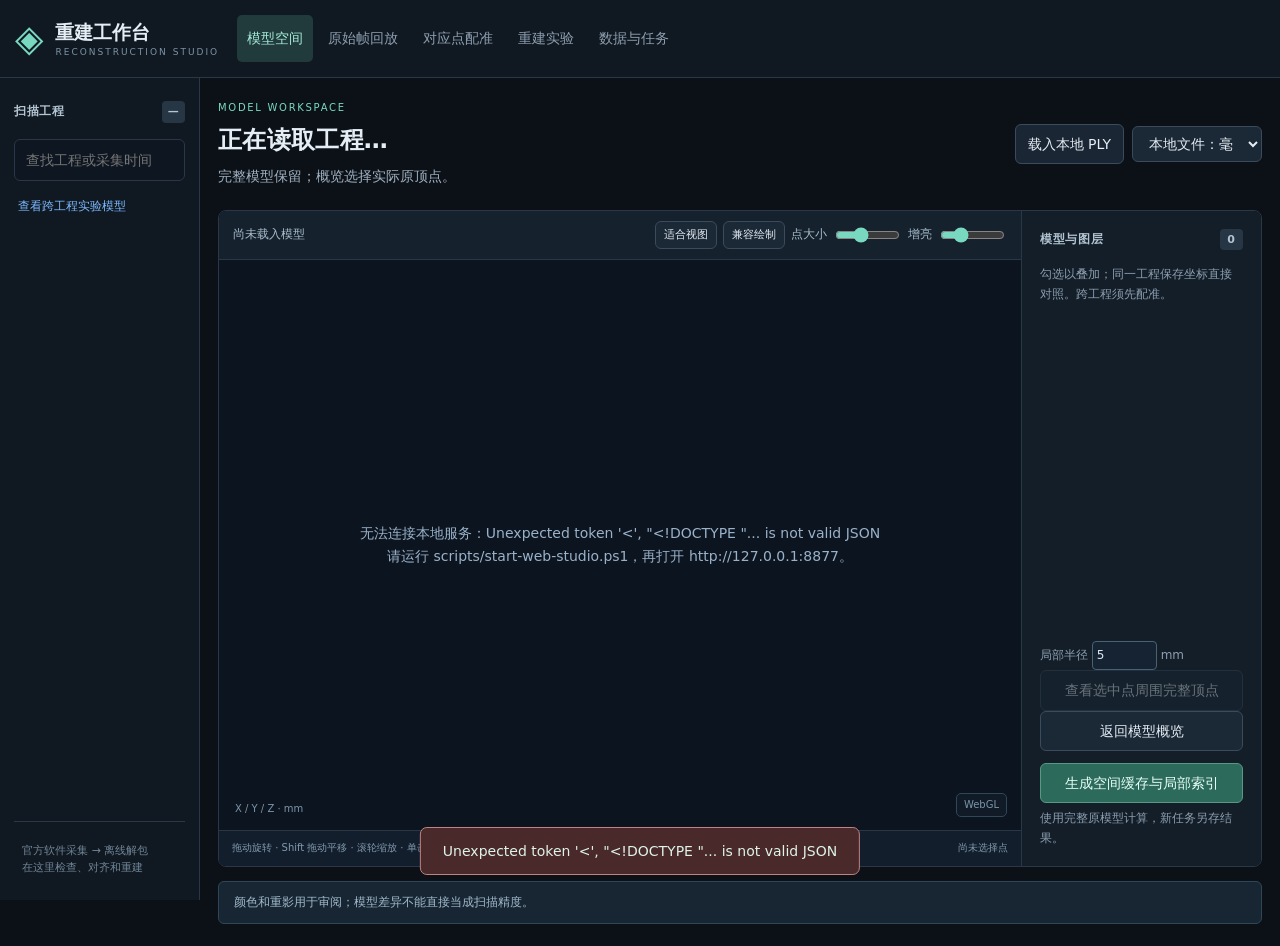
==== web/studio/index.html @ 04540523 "Backup reconstruction software and research snapshot" ====
<!doctype html>
<html lang="zh-CN">
<head><meta charset="utf-8"><meta name="viewport" content="width=device-width,initial-scale=1"><title>Reconstruction Studio · 交互辅助重建</title><link rel="stylesheet" href="/web/studio/style.css"></head>
<body>
<header><a class="brand" href="/"><span class="brand-icon">◈</span><span>重建工作台<small>RECONSTRUCTION STUDIO</small></span></a><nav aria-label="工作区"><button data-tab="workspace" class="active">模型空间</button><button data-tab="frames">原始帧回放</button><button data-tab="alignment">对应点配准</button><button data-tab="experiments">重建实验</button><button data-tab="workflow">数据与任务</button></nav><span class="local-badge"><i></i> 本地离线工程</span></header>
<div class="app">
<aside class="projects"><div class="section-label">扫描工程 <span id="projectCount">—</span></div><input id="search" type="search" placeholder="查找工程或采集时间" aria-label="查找工程"><button class="text-button" id="allModels">查看跨工程实验模型</button><div id="projectList" class="project-list"></div><footer>官方软件采集 → 离线解包<br>在这里检查、对齐和重建</footer></aside>
<main>
<section id="workspace" class="tab active">
<div class="page-heading"><div><div class="eyebrow">MODEL WORKSPACE</div><h1 id="projectTitle">正在读取工程…</h1><p id="projectDescription">完整模型保留；概览选择实际原顶点。</p></div><div class="actions"><label class="button secondary">载入本地 PLY<input id="localPly" type="file" accept=".ply" hidden></label><select id="localUnit" aria-label="本地 PLY 单位"><option value="mm">本地文件：毫米</option><option value="m">本地文件：米</option></select></div></div>
<div class="model-layout"><div class="viewport-wrap"><div class="viewport-toolbar"><span id="viewCount">尚未载入模型</span><div><button id="fitView">适合视图</button><button id="software">兼容绘制</button><label>点大小 <input id="pointSize" type="range" min="1" max="5" step=".5" value="2.5"></label><label>增亮 <input id="colorGain" type="range" min="1" max="4" step=".2" value="1.8" title="仅显示增亮，不改变保存颜色"></label></div></div><div id="viewerHost" class="viewer-host"><canvas id="modelCanvas" aria-label="三维点云视图"></canvas><div class="view-empty" id="viewMessage">正在加载真实点云…</div><span class="axis-label">X / Y / Z · mm</span><span class="renderer-badge" id="rendererBadge"></span></div><div class="viewport-footer"><span>拖动旋转 · Shift 拖动平移 · 滚轮缩放 · 单击查看原点编号</span><span id="pickedPoint">尚未选择点</span></div></div>
<aside class="inspector"><div class="section-label">模型与图层 <span id="modelCount">0</span></div><p class="subtle small">勾选以叠加；同一工程保存坐标直接对照。跨工程须先配准。</p><div id="modelList"></div><div class="inspector-bottom"><label class="small subtle">局部半径 <input id="regionRadius" type="number" min=".1" max="50" step=".5" value="5" style="width:65px;background:#152332;color:#d9e8f4;border:1px solid #486272;border-radius:4px;padding:4px"> mm</label><button id="focusRegion" class="full" disabled>查看选中点周围完整顶点</button><button id="backOverview" class="full">返回模型概览</button><button id="buildCache" class="primary full" style="margin-top:12px">生成空间缓存与局部索引</button><p class="subtle small">使用完整原模型计算，新任务另存结果。</p></div></aside></div>
<div id="modelNotice" class="notice">颜色和重影用于审阅；模型差异不能直接当成扫描精度。</div>
</section>
<section id="frames" class="tab"><div class="page-heading"><div><div class="eyebrow">SAVED DEPTH & POSE</div><h1>原始帧回放</h1><p>按保存记录序列回放，查看深度反投影和保存位姿；不假定真实采集时间。</p></div></div><div class="frame-controls"><button id="playFrame" class="primary">开始回放</button><button id="previousFrame">上一帧</button><input id="frameSlider" type="range" min="0" max="0" value="0" aria-label="保存帧序号"><button id="nextFrame">下一帧</button><span id="frameLabel">—</span></div><div class="frame-layout"><div class="viewport-wrap"><div class="viewer-host frame-host"><canvas id="frameCanvas" aria-label="逐帧点云"></canvas><span class="renderer-badge" id="frameRenderer"></span></div><div class="viewport-footer" id="frameInfo">选择一份有深度的工程。</div></div><aside class="inspector"><div class="section-label">保存深度</div><img id="depthImage" alt="当前保存深度图" class="depth-image"><p id="frameFacts" class="small subtle"></p><div class="notice small">每次最多显示25,000个实际深度像素。回放速度是界面设置，与扫描时帧率无关。</div></aside></div></section>
<section id="alignment" class="tab"><div class="page-heading"><div><div class="eyebrow">CORRESPONDENCE & ALIGNMENT</div><h1>片段对应点配准</h1><p>选择同一物理位置，预览刚体对齐；后端回到完整原坐标重新求解。</p></div><div class="actions"><label class="button primary">核对并执行选点 JSON<input id="alignmentUpload" type="file" accept=".json,application/json" hidden></label></div></div><div class="alignment-controls"><label>已生成工作台 <select id="workbenchSelect" aria-label="片段对应点工作台"></select></label><a id="workbenchExternal" class="button secondary" target="_blank" rel="noopener">独立打开 ↗</a><span class="subtle small">若 WebGL 不可用，页面自动使用兼容绘制。</span></div><div id="workbenchFiles" class="file-strip"></div><iframe id="workbenchFrame" title="片段对应点工作台" class="workbench-frame"></iframe><div class="notice">当前核对与执行会生成新的对齐 PLY。接回任意片段的原帧重融合仍需明确每帧归属；原两片段的重融合演示见重建实验。</div></section>
<section id="experiments" class="tab"><div class="page-heading"><div><div class="eyebrow">EXPERIMENT GALLERY</div><h1>已实现与已尝试的重建方法</h1><p>保留有效候选、失败尝试和证据。每张卡可打开真实结果、三维审阅与研究记录。</p></div><input id="experimentSearch" type="search" placeholder="搜索：融合、颜色、失败、转轴…" aria-label="查找实验"></div><div id="experimentGrid" class="experiment-grid"></div><div id="artifactPanel" class="artifact-panel" hidden><div><b id="artifactTitle"></b><button id="closeArtifact">关闭</button><a id="artifactExternal" target="_blank" rel="noopener">独立打开 ↗</a></div><iframe id="artifactFrame" title="实验审阅"></iframe></div></section>
<section id="workflow" class="tab"><div class="page-heading"><div><div class="eyebrow">DATA & REPRODUCIBLE TOOLS</div><h1>数据规模与处理任务</h1><p>固定工具执行、独立输出、日志与版本记录。Agent 服务尚未接入。</p></div><button id="refreshCatalog">刷新目录</button></div><div id="stats" class="stats"></div><div class="workflow-columns"><div><h2>已有结果与工作流</h2><div id="reportList" class="report-list"></div><img class="memory-chart" src="/reports/pointcloud-scale-20261019/memory-budget.png" alt="原始观测展开后的内存估算"></div><div><h2>当前会话任务</h2><div id="jobList"><p class="subtle">尚无任务。可在模型空间构建缓存，或在对应点页核对选点 JSON。</p></div><p class="small subtle">空间工具按步骤取消；单次对应点核对完成后才返回。所有结果保存在 reports/web-studio/runs。</p></div></div></section>
<div id="toast" role="status" aria-live="polite"></div>
</main></div>
<script src="/web/landmark-workbench/registration_math.js"></script><script src="/web/landmark-workbench/point_raster.js"></script><script src="/web/studio/point_viewer.js"></script><script src="/web/studio/ply_reader.js"></script><script src="/web/studio/app.js"></script>
</body></html>
---- web/studio/style.css ----
:root{color-scheme:dark;--bg:#0c1118;--surface:#121b25;--panel:#17222e;--line:#293747;--text:#e5edf5;--muted:#8d9eaf;--accent:#78d9c0;--blue:#7cb9ff}*{box-sizing:border-box}body{margin:0;background:var(--bg);color:var(--text);font:14px/1.6 Inter,system-ui,'Microsoft YaHei',sans-serif}button,input,select{font:inherit}button,a.button,label.button{cursor:pointer}button,.button,select{background:#1b2835;color:var(--text);border:1px solid #3b4b5c;padding:8px 12px;border-radius:6px;text-decoration:none;display:inline-block}button:hover,.button:hover{background:#293c4c;border-color:#6b8497}button:disabled{opacity:.4;cursor:wait}input[type=search]{background:#0e1721;color:var(--text);border:1px solid var(--line);padding:9px 11px;border-radius:6px;min-width:0}input[type=range]{accent-color:var(--accent)}a{color:var(--blue);text-decoration:none}a:hover{text-decoration:underline}header{height:78px;border-bottom:1px solid var(--line);display:flex;align-items:center;gap:30px;padding:0 26px;background:#101922}.brand{display:flex;align-items:center;gap:12px;color:var(--text);width:245px;flex-shrink:0;font-size:19px;font-weight:650;line-height:1.5}.brand:hover{text-decoration:none}.brand small{display:block;color:#7d93a5;font-size:9px;letter-spacing:2px;font-weight:500}.brand-icon{font-size:37px;color:var(--accent)}nav{display:flex;gap:5px;flex:1}nav button{background:none;border:0;color:var(--muted);padding:13px 16px;border-radius:5px}nav button.active{background:#213a3b;color:#a4ead9}.local-badge{font-size:12px;color:#99acbb;white-space:nowrap}.local-badge i{display:inline-block;width:6px;height:6px;border-radius:50%;background:var(--accent);margin-right:5px}.app{display:flex;min-height:calc(100vh - 78px)}.projects{width:228px;flex-shrink:0;background:#101821;border-right:1px solid var(--line);padding:23px 14px;display:flex;flex-direction:column;height:calc(100vh - 78px);position:sticky;top:0}.section-label{text-transform:uppercase;letter-spacing:.7px;font-size:12px;font-weight:650;color:#b3c4d2;display:flex;justify-content:space-between;align-items:center}.section-label span{font-size:11px;background:#263644;border-radius:4px;min-width:23px;text-align:center;padding:2px 5px}.projects input{width:100%;margin:16px 0 8px}.text-button{background:none;border:0;color:var(--blue);font-size:12px;text-align:left;padding:8px 4px}.project-list{overflow:auto;flex:1;margin-top:10px}.project-item{display:block;width:100%;text-align:left;background:none;border:1px solid transparent;padding:11px 12px;margin-bottom:5px;border-radius:6px}.project-item.active{background:#1d3439;border-color:#365d59;color:#b0f0dd}.project-item small{display:block;color:var(--muted);font-size:11px;margin-top:3px}.projects footer{padding:20px 8px 0;color:#6f8597;font-size:11px;border-top:1px solid var(--line);margin-top:14px}main{flex:1;min-width:0;padding:25px 28px}.tab{display:none}.tab.active{display:block}.page-heading{display:flex;justify-content:space-between;align-items:center;gap:20px;margin:0 0 22px}.eyebrow{color:var(--accent);font-size:10px;letter-spacing:1.7px;margin-bottom:5px}h1{font-size:24px;letter-spacing:.3px;margin:0;font-weight:600}h2{font-size:16px;font-weight:600;margin:26px 0 16px}p{margin:6px 0 0;color:#a0b1c0}.actions{display:flex;gap:8px;align-items:center}.primary{background:#2c6a5c;border-color:#579982;color:#e7fff5}.primary:hover{background:#357e6b}.secondary{background:#1a2633}.small{font-size:12px}.subtle{color:var(--muted)}.full{width:100%}.model-layout,.frame-layout{display:grid;grid-template-columns:minmax(0,1fr) 282px;border:1px solid var(--line);border-radius:8px;overflow:hidden}.viewport-wrap{min-width:0;background:#0c1420}.viewport-toolbar{height:49px;background:#15212d;display:flex;align-items:center;justify-content:space-between;padding:0 14px;gap:10px;border-bottom:1px solid var(--line);font-size:12px;color:#a9becd}.viewport-toolbar>div{display:flex;gap:6px;align-items:center}.viewport-toolbar button{padding:4px 8px;font-size:11px}.viewport-toolbar label{display:flex;gap:6px;align-items:center}.viewport-toolbar input{width:65px}.viewer-host{height:calc(100vh - 330px);min-height:420px;position:relative;overflow:hidden;background:radial-gradient(ellipse at center,#1c2c3b,#0b121b)}.viewer-host canvas{display:block;width:100%;height:100%;touch-action:none}.axis-label,.renderer-badge{position:absolute;bottom:13px;font-size:10px;color:#7c95a9;pointer-events:none}.axis-label{left:16px}.renderer-badge{right:14px;border:1px solid #304758;border-radius:5px;padding:3px 7px;background:#101b27}.viewport-footer{min-height:36px;background:#121e2b;border-top:1px solid var(--line);display:flex;justify-content:space-between;align-items:center;padding:7px 13px;gap:12px;color:#8299ae;font-size:10px}.view-empty{position:absolute;inset:0;display:grid;place-items:center;color:#9ab2c9;pointer-events:none;white-space:pre-line;text-align:center}.view-empty[hidden]{display:none}.inspector{padding:18px;background:#131e29;border-left:1px solid var(--line);max-height:calc(100vh - 245px);overflow:auto;display:flex;flex-direction:column;gap:9px}.model-item{padding:12px 10px;border:1px solid var(--line);border-radius:6px;background:#182532;margin-top:3px;overflow-wrap:anywhere}.model-item label{display:flex;align-items:flex-start;gap:8px;cursor:pointer;line-height:1.45;font-size:12px}.model-item input{accent-color:var(--accent);margin-top:4px}.model-item small{display:block;color:#8da5b7;margin:6px 0 0 24px;font-size:10px}.role{color:#80d5bc}.inspector-bottom{margin-top:auto;padding-top:25px}.notice{background:#172632;border:1px solid #2d4756;border-radius:6px;color:#a1b9ca;padding:11px 15px;margin-top:14px;font-size:12px}.frame-controls{display:flex;align-items:center;gap:10px;margin-bottom:18px}.frame-controls input{flex:1}.frame-controls span{min-width:90px}.frame-host{height:calc(100vh - 320px)}.depth-image{display:block;width:100%;border-radius:5px;background:#0c1420;min-height:140px}.alignment-controls{display:flex;gap:12px;align-items:center;margin-bottom:13px}.alignment-controls select{min-width:270px;margin-left:10px}.file-strip{padding:10px 14px;font-size:11px;background:#17222e;border:1px solid var(--line);border-bottom:0;color:#9cb4c7;overflow-wrap:anywhere}.workbench-frame{width:100%;height:740px;border:1px solid var(--line);background:#0c1420;border-radius:0 0 7px 7px}.experiment-grid{display:grid;grid-template-columns:repeat(auto-fill,minmax(300px,1fr));gap:18px}.experiment-card{background:#141f2b;border:1px solid var(--line);border-radius:8px;overflow:hidden;display:flex;flex-direction:column}.experiment-card img{width:100%;height:190px;object-fit:contain;background:#17212e;border-bottom:1px solid var(--line)}.experiment-card .card-body{padding:18px;flex:1}.experiment-card h2{margin:0 0 7px;font-size:16px}.experiment-card .links{display:flex;gap:7px;flex-wrap:wrap;margin-top:14px}.experiment-card button,.experiment-card a.button{font-size:11px;padding:6px 9px}.experiment-card select{margin-top:10px;width:100%;font-size:11px}.artifact-panel{position:fixed;inset:90px 30px 25px 245px;z-index:20;background:var(--panel);border:1px solid #55738d;border-radius:8px;box-shadow:0 0 0 100vw #0009;display:flex;flex-direction:column}.artifact-panel[hidden]{display:none}.artifact-panel>div{padding:12px 18px;display:flex;gap:15px;align-items:center}.artifact-panel b{flex:1}.artifact-panel iframe{width:100%;height:100%;border:0}.stats{display:grid;grid-template-columns:repeat(4,minmax(0,1fr));gap:15px}.stat{padding:21px 24px;background:#16232f;border:1px solid var(--line);border-radius:7px}.stat b{display:block;font-size:28px;color:#9ee5cf;font-weight:500}.stat small{color:#93aabc}.workflow-columns{display:grid;grid-template-columns:1fr 1fr;gap:30px}.report-list{display:grid;gap:10px}.report-list a{padding:14px 17px;background:#172531;border:1px solid var(--line);border-radius:6px}.memory-chart{width:100%;margin-top:25px;border-radius:6px}.job{background:#17232f;border:1px solid var(--line);padding:17px;border-radius:7px;margin-bottom:12px}.job pre{white-space:pre-wrap;max-height:300px;overflow:auto;font-size:11px;color:#9db8cc;background:#0c1520;padding:12px}.job-head{display:flex;gap:10px;align-items:center}.job-head b{flex:1}.status-completed{color:#8addb9}.status-failed{color:#ef9e95}#toast{position:fixed;bottom:25px;left:50%;transform:translateX(-50%);padding:12px 22px;background:#254839;border:1px solid #7bb69d;color:#def4e8;border-radius:7px;max-width:750px;display:none;z-index:50;white-space:pre-line}#toast.error{background:#4a292b;border-color:#bf8383}@media(max-width:1300px){header{gap:12px;padding:0 15px}.brand{width:210px}nav button{padding:12px 10px}.projects{width:200px}main{padding:22px 18px}.model-layout,.frame-layout{grid-template-columns:minmax(0,1fr) 240px}.local-badge{display:none}.actions select{max-width:130px}}@media(max-width:980px){header{height:auto;flex-wrap:wrap;padding:15px}nav{overflow:auto}.app{display:block}.projects{width:100%;height:auto;position:static;padding:12px}.projects input{width:260px}.project-list{display:flex;max-height:120px}.project-item{width:180px;flex-shrink:0}.projects footer{display:none}.model-layout,.frame-layout{grid-template-columns:1fr}.inspector{max-height:350px;border-left:0;border-top:1px solid var(--line)}.viewer-host{height:500px}.page-heading{flex-wrap:wrap}.workflow-columns{grid-template-columns:1fr}.artifact-panel{inset:20px}.stats{grid-template-columns:1fr 1fr}.alignment-controls{flex-wrap:wrap}}
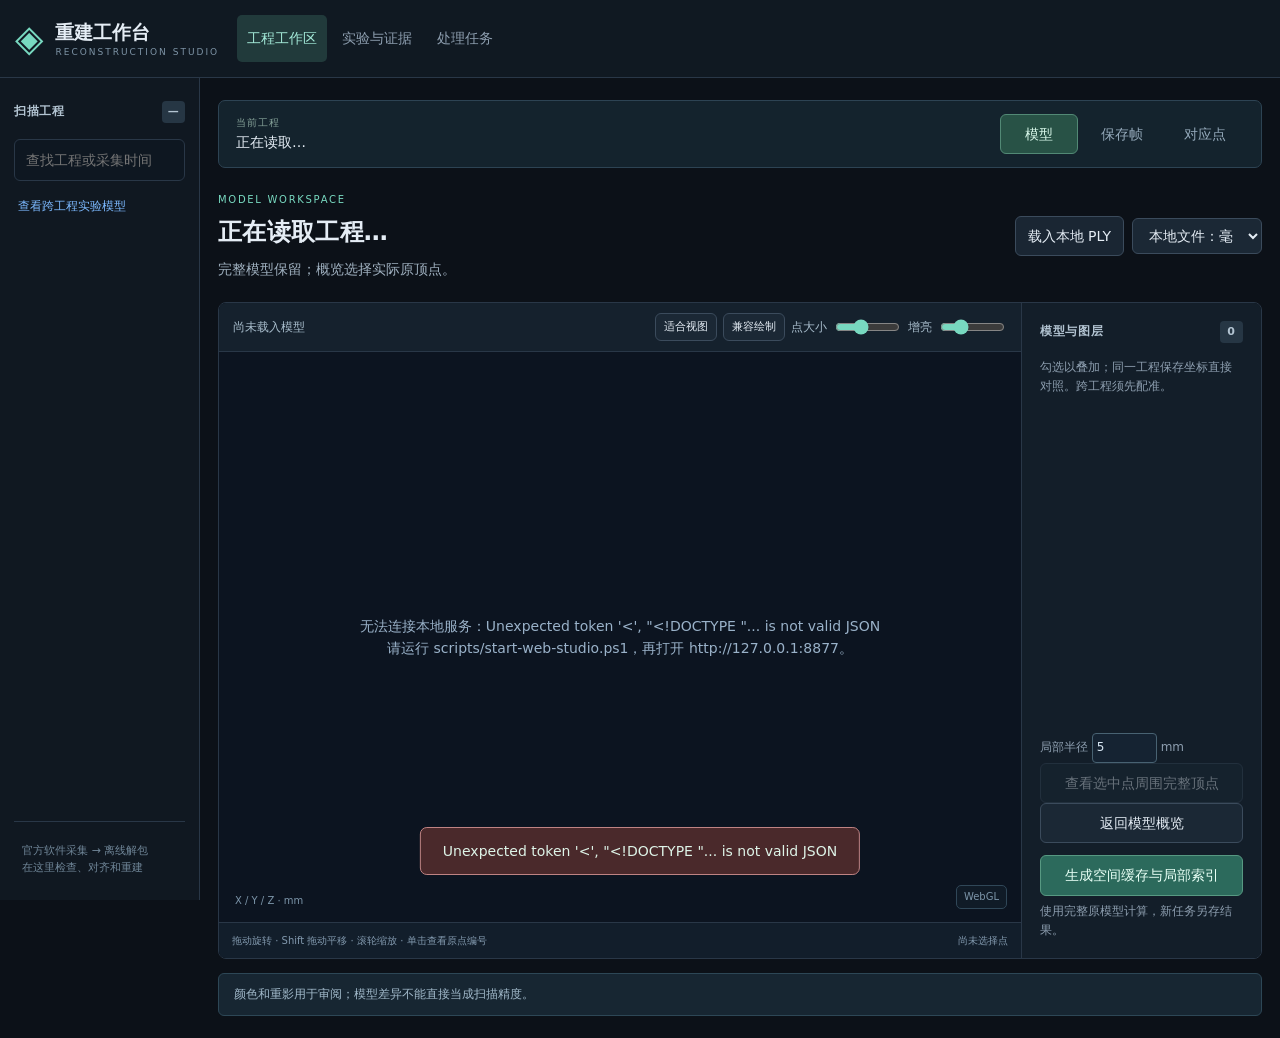
==== commit 7676c026: "Fix cloud payload rendering and unify project workspace" ====
--- a/web/studio/index.html
+++ b/web/studio/index.html
@@ -2,10 +2,12 @@
 <html lang="zh-CN">
 <head><meta charset="utf-8"><meta name="viewport" content="width=device-width,initial-scale=1"><title>Reconstruction Studio · 交互辅助重建</title><link rel="stylesheet" href="/web/studio/style.css"></head>
 <body>
-<header><a class="brand" href="/"><span class="brand-icon">◈</span><span>重建工作台<small>RECONSTRUCTION STUDIO</small></span></a><nav aria-label="工作区"><button data-tab="workspace" class="active">模型空间</button><button data-tab="frames">原始帧回放</button><button data-tab="alignment">对应点配准</button><button data-tab="experiments">重建实验</button><button data-tab="workflow">数据与任务</button></nav><span class="local-badge"><i></i> 本地离线工程</span></header>
+<header><a class="brand" href="/"><span class="brand-icon">◈</span><span>重建工作台<small>RECONSTRUCTION STUDIO</small></span></a><nav aria-label="主导航"><button data-tab="workspace" class="active">工程工作区</button><button data-tab="experiments">实验与证据</button><button data-tab="workflow">处理任务</button></nav><span class="local-badge"><i></i> 本地离线工程</span></header>
 <div class="app">
 <aside class="projects"><div class="section-label">扫描工程 <span id="projectCount">—</span></div><input id="search" type="search" placeholder="查找工程或采集时间" aria-label="查找工程"><button class="text-button" id="allModels">查看跨工程实验模型</button><div id="projectList" class="project-list"></div><footer>官方软件采集 → 离线解包<br>在这里检查、对齐和重建</footer></aside>
 <main>
+<div id="appError" class="notice error-notice" role="alert" hidden></div>
+<div id="workspaceContext" class="workspace-context"><div><small>当前工程</small><strong id="contextProject">正在读取…</strong></div><div class="mode-tabs" role="group" aria-label="工程工作模式"><button data-mode="workspace" class="active">模型</button><button data-mode="frames">保存帧</button><button data-mode="alignment">对应点</button></div></div>
 <section id="workspace" class="tab active">
 <div class="page-heading"><div><div class="eyebrow">MODEL WORKSPACE</div><h1 id="projectTitle">正在读取工程…</h1><p id="projectDescription">完整模型保留；概览选择实际原顶点。</p></div><div class="actions"><label class="button secondary">载入本地 PLY<input id="localPly" type="file" accept=".ply" hidden></label><select id="localUnit" aria-label="本地 PLY 单位"><option value="mm">本地文件：毫米</option><option value="m">本地文件：米</option></select></div></div>
 <div class="model-layout"><div class="viewport-wrap"><div class="viewport-toolbar"><span id="viewCount">尚未载入模型</span><div><button id="fitView">适合视图</button><button id="software">兼容绘制</button><label>点大小 <input id="pointSize" type="range" min="1" max="5" step=".5" value="2.5"></label><label>增亮 <input id="colorGain" type="range" min="1" max="4" step=".2" value="1.8" title="仅显示增亮，不改变保存颜色"></label></div></div><div id="viewerHost" class="viewer-host"><canvas id="modelCanvas" aria-label="三维点云视图"></canvas><div class="view-empty" id="viewMessage">正在加载真实点云…</div><span class="axis-label">X / Y / Z · mm</span><span class="renderer-badge" id="rendererBadge"></span></div><div class="viewport-footer"><span>拖动旋转 · Shift 拖动平移 · 滚轮缩放 · 单击查看原点编号</span><span id="pickedPoint">尚未选择点</span></div></div>
@@ -13,7 +15,7 @@
 <div id="modelNotice" class="notice">颜色和重影用于审阅；模型差异不能直接当成扫描精度。</div>
 </section>
 <section id="frames" class="tab"><div class="page-heading"><div><div class="eyebrow">SAVED DEPTH & POSE</div><h1>原始帧回放</h1><p>按保存记录序列回放，查看深度反投影和保存位姿；不假定真实采集时间。</p></div></div><div class="frame-controls"><button id="playFrame" class="primary">开始回放</button><button id="previousFrame">上一帧</button><input id="frameSlider" type="range" min="0" max="0" value="0" aria-label="保存帧序号"><button id="nextFrame">下一帧</button><span id="frameLabel">—</span></div><div class="frame-layout"><div class="viewport-wrap"><div class="viewer-host frame-host"><canvas id="frameCanvas" aria-label="逐帧点云"></canvas><span class="renderer-badge" id="frameRenderer"></span></div><div class="viewport-footer" id="frameInfo">选择一份有深度的工程。</div></div><aside class="inspector"><div class="section-label">保存深度</div><img id="depthImage" alt="当前保存深度图" class="depth-image"><p id="frameFacts" class="small subtle"></p><div class="notice small">每次最多显示25,000个实际深度像素。回放速度是界面设置，与扫描时帧率无关。</div></aside></div></section>
-<section id="alignment" class="tab"><div class="page-heading"><div><div class="eyebrow">CORRESPONDENCE & ALIGNMENT</div><h1>片段对应点配准</h1><p>选择同一物理位置，预览刚体对齐；后端回到完整原坐标重新求解。</p></div><div class="actions"><label class="button primary">核对并执行选点 JSON<input id="alignmentUpload" type="file" accept=".json,application/json" hidden></label></div></div><div class="alignment-controls"><label>已生成工作台 <select id="workbenchSelect" aria-label="片段对应点工作台"></select></label><a id="workbenchExternal" class="button secondary" target="_blank" rel="noopener">独立打开 ↗</a><span class="subtle small">若 WebGL 不可用，页面自动使用兼容绘制。</span></div><div id="workbenchFiles" class="file-strip"></div><iframe id="workbenchFrame" title="片段对应点工作台" class="workbench-frame"></iframe><div class="notice">当前核对与执行会生成新的对齐 PLY。接回任意片段的原帧重融合仍需明确每帧归属；原两片段的重融合演示见重建实验。</div></section>
+<section id="alignment" class="tab"><div class="page-heading"><div><div class="eyebrow">CORRESPONDENCE & ALIGNMENT</div><h1>对应点配准</h1><p>在同一工作区选择两份模型、确定同一物理位置、核对并保存结果。</p></div><div class="actions"><label class="button secondary">载入选点 JSON<input id="alignmentUpload" type="file" accept=".json,application/json" hidden></label></div></div><div class="pair-builder"><label>固定模型<select id="pairTarget" aria-label="固定模型"></select></label><label>移动模型<select id="pairSource" aria-label="移动模型"></select></label><button id="createWorkbench" class="primary">建立对应点工作区</button></div><details class="saved-workbenches"><summary>已保存任务与研究候选</summary><div class="alignment-controls"><label>对应点任务 <select id="workbenchSelect" aria-label="片段对应点工作台"></select></label><a id="workbenchExternal" class="button secondary" target="_blank" rel="noopener">独立打开 ↗</a></div></details><div id="workbenchFiles" class="file-strip"></div><iframe id="workbenchFrame" title="片段对应点工作台" class="workbench-frame"></iframe><div class="notice">对齐结果另存为新模型。接回任意片段的原帧重融合仍需明确每帧归属；同一对象的几何对应须人工判断。</div></section>
 <section id="experiments" class="tab"><div class="page-heading"><div><div class="eyebrow">EXPERIMENT GALLERY</div><h1>已实现与已尝试的重建方法</h1><p>保留有效候选、失败尝试和证据。每张卡可打开真实结果、三维审阅与研究记录。</p></div><input id="experimentSearch" type="search" placeholder="搜索：融合、颜色、失败、转轴…" aria-label="查找实验"></div><div id="experimentGrid" class="experiment-grid"></div><div id="artifactPanel" class="artifact-panel" hidden><div><b id="artifactTitle"></b><button id="closeArtifact">关闭</button><a id="artifactExternal" target="_blank" rel="noopener">独立打开 ↗</a></div><iframe id="artifactFrame" title="实验审阅"></iframe></div></section>
 <section id="workflow" class="tab"><div class="page-heading"><div><div class="eyebrow">DATA & REPRODUCIBLE TOOLS</div><h1>数据规模与处理任务</h1><p>固定工具执行、独立输出、日志与版本记录。Agent 服务尚未接入。</p></div><button id="refreshCatalog">刷新目录</button></div><div id="stats" class="stats"></div><div class="workflow-columns"><div><h2>已有结果与工作流</h2><div id="reportList" class="report-list"></div><img class="memory-chart" src="/reports/pointcloud-scale-20261019/memory-budget.png" alt="原始观测展开后的内存估算"></div><div><h2>当前会话任务</h2><div id="jobList"><p class="subtle">尚无任务。可在模型空间构建缓存，或在对应点页核对选点 JSON。</p></div><p class="small subtle">空间工具按步骤取消；单次对应点核对完成后才返回。所有结果保存在 reports/web-studio/runs。</p></div></div></section>
 <div id="toast" role="status" aria-live="polite"></div>
--- a/web/studio/style.css
+++ b/web/studio/style.css
@@ -1 +1,3 @@
 :root{color-scheme:dark;--bg:#0c1118;--surface:#121b25;--panel:#17222e;--line:#293747;--text:#e5edf5;--muted:#8d9eaf;--accent:#78d9c0;--blue:#7cb9ff}*{box-sizing:border-box}body{margin:0;background:var(--bg);color:var(--text);font:14px/1.6 Inter,system-ui,'Microsoft YaHei',sans-serif}button,input,select{font:inherit}button,a.button,label.button{cursor:pointer}button,.button,select{background:#1b2835;color:var(--text);border:1px solid #3b4b5c;padding:8px 12px;border-radius:6px;text-decoration:none;display:inline-block}button:hover,.button:hover{background:#293c4c;border-color:#6b8497}button:disabled{opacity:.4;cursor:wait}input[type=search]{background:#0e1721;color:var(--text);border:1px solid var(--line);padding:9px 11px;border-radius:6px;min-width:0}input[type=range]{accent-color:var(--accent)}a{color:var(--blue);text-decoration:none}a:hover{text-decoration:underline}header{height:78px;border-bottom:1px solid var(--line);display:flex;align-items:center;gap:30px;padding:0 26px;background:#101922}.brand{display:flex;align-items:center;gap:12px;color:var(--text);width:245px;flex-shrink:0;font-size:19px;font-weight:650;line-height:1.5}.brand:hover{text-decoration:none}.brand small{display:block;color:#7d93a5;font-size:9px;letter-spacing:2px;font-weight:500}.brand-icon{font-size:37px;color:var(--accent)}nav{display:flex;gap:5px;flex:1}nav button{background:none;border:0;color:var(--muted);padding:13px 16px;border-radius:5px}nav button.active{background:#213a3b;color:#a4ead9}.local-badge{font-size:12px;color:#99acbb;white-space:nowrap}.local-badge i{display:inline-block;width:6px;height:6px;border-radius:50%;background:var(--accent);margin-right:5px}.app{display:flex;min-height:calc(100vh - 78px)}.projects{width:228px;flex-shrink:0;background:#101821;border-right:1px solid var(--line);padding:23px 14px;display:flex;flex-direction:column;height:calc(100vh - 78px);position:sticky;top:0}.section-label{text-transform:uppercase;letter-spacing:.7px;font-size:12px;font-weight:650;color:#b3c4d2;display:flex;justify-content:space-between;align-items:center}.section-label span{font-size:11px;background:#263644;border-radius:4px;min-width:23px;text-align:center;padding:2px 5px}.projects input{width:100%;margin:16px 0 8px}.text-button{background:none;border:0;color:var(--blue);font-size:12px;text-align:left;padding:8px 4px}.project-list{overflow:auto;flex:1;margin-top:10px}.project-item{display:block;width:100%;text-align:left;background:none;border:1px solid transparent;padding:11px 12px;margin-bottom:5px;border-radius:6px}.project-item.active{background:#1d3439;border-color:#365d59;color:#b0f0dd}.project-item small{display:block;color:var(--muted);font-size:11px;margin-top:3px}.projects footer{padding:20px 8px 0;color:#6f8597;font-size:11px;border-top:1px solid var(--line);margin-top:14px}main{flex:1;min-width:0;padding:25px 28px}.tab{display:none}.tab.active{display:block}.page-heading{display:flex;justify-content:space-between;align-items:center;gap:20px;margin:0 0 22px}.eyebrow{color:var(--accent);font-size:10px;letter-spacing:1.7px;margin-bottom:5px}h1{font-size:24px;letter-spacing:.3px;margin:0;font-weight:600}h2{font-size:16px;font-weight:600;margin:26px 0 16px}p{margin:6px 0 0;color:#a0b1c0}.actions{display:flex;gap:8px;align-items:center}.primary{background:#2c6a5c;border-color:#579982;color:#e7fff5}.primary:hover{background:#357e6b}.secondary{background:#1a2633}.small{font-size:12px}.subtle{color:var(--muted)}.full{width:100%}.model-layout,.frame-layout{display:grid;grid-template-columns:minmax(0,1fr) 282px;border:1px solid var(--line);border-radius:8px;overflow:hidden}.viewport-wrap{min-width:0;background:#0c1420}.viewport-toolbar{height:49px;background:#15212d;display:flex;align-items:center;justify-content:space-between;padding:0 14px;gap:10px;border-bottom:1px solid var(--line);font-size:12px;color:#a9becd}.viewport-toolbar>div{display:flex;gap:6px;align-items:center}.viewport-toolbar button{padding:4px 8px;font-size:11px}.viewport-toolbar label{display:flex;gap:6px;align-items:center}.viewport-toolbar input{width:65px}.viewer-host{height:calc(100vh - 330px);min-height:420px;position:relative;overflow:hidden;background:radial-gradient(ellipse at center,#1c2c3b,#0b121b)}.viewer-host canvas{display:block;width:100%;height:100%;touch-action:none}.axis-label,.renderer-badge{position:absolute;bottom:13px;font-size:10px;color:#7c95a9;pointer-events:none}.axis-label{left:16px}.renderer-badge{right:14px;border:1px solid #304758;border-radius:5px;padding:3px 7px;background:#101b27}.viewport-footer{min-height:36px;background:#121e2b;border-top:1px solid var(--line);display:flex;justify-content:space-between;align-items:center;padding:7px 13px;gap:12px;color:#8299ae;font-size:10px}.view-empty{position:absolute;inset:0;display:grid;place-items:center;color:#9ab2c9;pointer-events:none;white-space:pre-line;text-align:center}.view-empty[hidden]{display:none}.inspector{padding:18px;background:#131e29;border-left:1px solid var(--line);max-height:calc(100vh - 245px);overflow:auto;display:flex;flex-direction:column;gap:9px}.model-item{padding:12px 10px;border:1px solid var(--line);border-radius:6px;background:#182532;margin-top:3px;overflow-wrap:anywhere}.model-item label{display:flex;align-items:flex-start;gap:8px;cursor:pointer;line-height:1.45;font-size:12px}.model-item input{accent-color:var(--accent);margin-top:4px}.model-item small{display:block;color:#8da5b7;margin:6px 0 0 24px;font-size:10px}.role{color:#80d5bc}.inspector-bottom{margin-top:auto;padding-top:25px}.notice{background:#172632;border:1px solid #2d4756;border-radius:6px;color:#a1b9ca;padding:11px 15px;margin-top:14px;font-size:12px}.frame-controls{display:flex;align-items:center;gap:10px;margin-bottom:18px}.frame-controls input{flex:1}.frame-controls span{min-width:90px}.frame-host{height:calc(100vh - 320px)}.depth-image{display:block;width:100%;border-radius:5px;background:#0c1420;min-height:140px}.alignment-controls{display:flex;gap:12px;align-items:center;margin-bottom:13px}.alignment-controls select{min-width:270px;margin-left:10px}.file-strip{padding:10px 14px;font-size:11px;background:#17222e;border:1px solid var(--line);border-bottom:0;color:#9cb4c7;overflow-wrap:anywhere}.workbench-frame{width:100%;height:740px;border:1px solid var(--line);background:#0c1420;border-radius:0 0 7px 7px}.experiment-grid{display:grid;grid-template-columns:repeat(auto-fill,minmax(300px,1fr));gap:18px}.experiment-card{background:#141f2b;border:1px solid var(--line);border-radius:8px;overflow:hidden;display:flex;flex-direction:column}.experiment-card img{width:100%;height:190px;object-fit:contain;background:#17212e;border-bottom:1px solid var(--line)}.experiment-card .card-body{padding:18px;flex:1}.experiment-card h2{margin:0 0 7px;font-size:16px}.experiment-card .links{display:flex;gap:7px;flex-wrap:wrap;margin-top:14px}.experiment-card button,.experiment-card a.button{font-size:11px;padding:6px 9px}.experiment-card select{margin-top:10px;width:100%;font-size:11px}.artifact-panel{position:fixed;inset:90px 30px 25px 245px;z-index:20;background:var(--panel);border:1px solid #55738d;border-radius:8px;box-shadow:0 0 0 100vw #0009;display:flex;flex-direction:column}.artifact-panel[hidden]{display:none}.artifact-panel>div{padding:12px 18px;display:flex;gap:15px;align-items:center}.artifact-panel b{flex:1}.artifact-panel iframe{width:100%;height:100%;border:0}.stats{display:grid;grid-template-columns:repeat(4,minmax(0,1fr));gap:15px}.stat{padding:21px 24px;background:#16232f;border:1px solid var(--line);border-radius:7px}.stat b{display:block;font-size:28px;color:#9ee5cf;font-weight:500}.stat small{color:#93aabc}.workflow-columns{display:grid;grid-template-columns:1fr 1fr;gap:30px}.report-list{display:grid;gap:10px}.report-list a{padding:14px 17px;background:#172531;border:1px solid var(--line);border-radius:6px}.memory-chart{width:100%;margin-top:25px;border-radius:6px}.job{background:#17232f;border:1px solid var(--line);padding:17px;border-radius:7px;margin-bottom:12px}.job pre{white-space:pre-wrap;max-height:300px;overflow:auto;font-size:11px;color:#9db8cc;background:#0c1520;padding:12px}.job-head{display:flex;gap:10px;align-items:center}.job-head b{flex:1}.status-completed{color:#8addb9}.status-failed{color:#ef9e95}#toast{position:fixed;bottom:25px;left:50%;transform:translateX(-50%);padding:12px 22px;background:#254839;border:1px solid #7bb69d;color:#def4e8;border-radius:7px;max-width:750px;display:none;z-index:50;white-space:pre-line}#toast.error{background:#4a292b;border-color:#bf8383}@media(max-width:1300px){header{gap:12px;padding:0 15px}.brand{width:210px}nav button{padding:12px 10px}.projects{width:200px}main{padding:22px 18px}.model-layout,.frame-layout{grid-template-columns:minmax(0,1fr) 240px}.local-badge{display:none}.actions select{max-width:130px}}@media(max-width:980px){header{height:auto;flex-wrap:wrap;padding:15px}nav{overflow:auto}.app{display:block}.projects{width:100%;height:auto;position:static;padding:12px}.projects input{width:260px}.project-list{display:flex;max-height:120px}.project-item{width:180px;flex-shrink:0}.projects footer{display:none}.model-layout,.frame-layout{grid-template-columns:1fr}.inspector{max-height:350px;border-left:0;border-top:1px solid var(--line)}.viewer-host{height:500px}.page-heading{flex-wrap:wrap}.workflow-columns{grid-template-columns:1fr}.artifact-panel{inset:20px}.stats{grid-template-columns:1fr 1fr}.alignment-controls{flex-wrap:wrap}}
+.workspace-context{display:flex;justify-content:space-between;align-items:center;padding:13px 17px;margin-bottom:24px;border:1px solid #2d4353;border-radius:7px;background:#14232d;gap:15px}.workspace-context[hidden]{display:none}.workspace-context small{display:block;font-size:10px;color:#85a198;letter-spacing:1px}.workspace-context strong{font-size:14px;font-weight:500}.mode-tabs{display:flex;gap:5px}.mode-tabs button{border-color:transparent;background:transparent;color:#94a9ba;min-width:78px}.mode-tabs button.active{background:#285246;border-color:#528975;color:#d7f7e9}.pair-builder{display:flex;align-items:flex-end;gap:12px;margin-bottom:15px;padding:16px;background:#15242f;border:1px solid #304454;border-radius:6px}.pair-builder label{flex:1;min-width:0;font-size:12px;color:#9bb3c4}.pair-builder select{display:block;width:100%;margin-top:5px}.saved-workbenches{margin-bottom:14px;color:#91aabc;font-size:12px}.saved-workbenches summary{cursor:pointer}.saved-workbenches .alignment-controls{margin-top:12px}.error-notice{color:#f4c1bd;background:#462d32;border-color:#9e656b;margin:0 0 16px}.error-notice[hidden]{display:none}@media(max-width:980px){.workspace-context,.pair-builder{flex-wrap:wrap}.pair-builder label{flex-basis:40%}.mode-tabs{width:100%}}
+.advanced-views{margin-top:12px;color:#8eaabd;font-size:11px}.advanced-views summary{cursor:pointer}
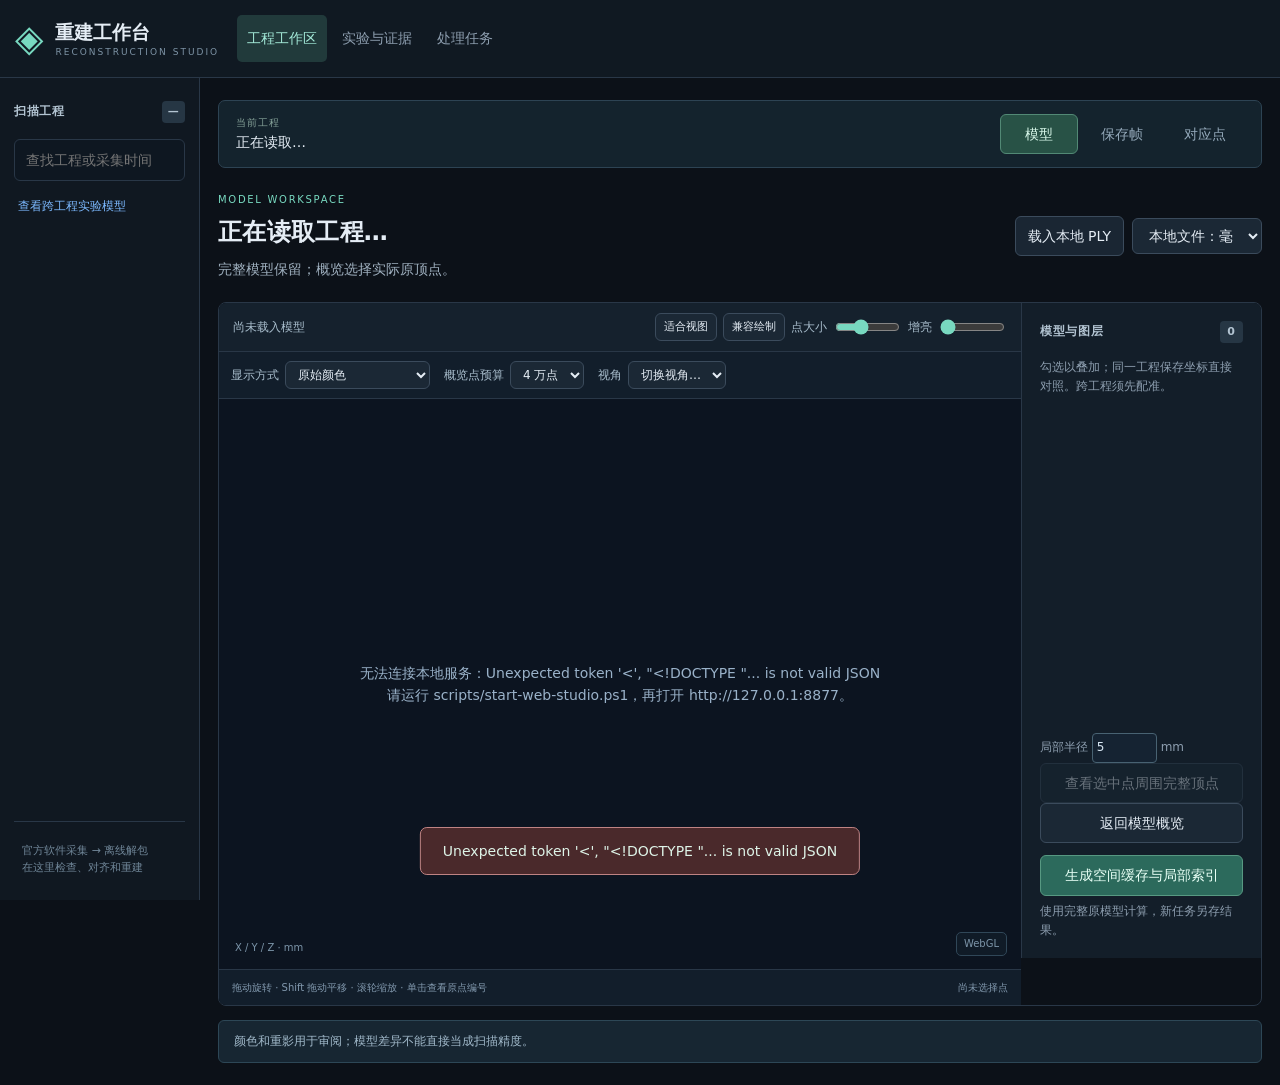
==== commit 37de9396: "Preserve synchronized display and migration progress" ====
--- a/web/studio/index.html
+++ b/web/studio/index.html
@@ -10,7 +10,9 @@
 <div id="workspaceContext" class="workspace-context"><div><small>当前工程</small><strong id="contextProject">正在读取…</strong></div><div class="mode-tabs" role="group" aria-label="工程工作模式"><button data-mode="workspace" class="active">模型</button><button data-mode="frames">保存帧</button><button data-mode="alignment">对应点</button></div></div>
 <section id="workspace" class="tab active">
 <div class="page-heading"><div><div class="eyebrow">MODEL WORKSPACE</div><h1 id="projectTitle">正在读取工程…</h1><p id="projectDescription">完整模型保留；概览选择实际原顶点。</p></div><div class="actions"><label class="button secondary">载入本地 PLY<input id="localPly" type="file" accept=".ply" hidden></label><select id="localUnit" aria-label="本地 PLY 单位"><option value="mm">本地文件：毫米</option><option value="m">本地文件：米</option></select></div></div>
-<div class="model-layout"><div class="viewport-wrap"><div class="viewport-toolbar"><span id="viewCount">尚未载入模型</span><div><button id="fitView">适合视图</button><button id="software">兼容绘制</button><label>点大小 <input id="pointSize" type="range" min="1" max="5" step=".5" value="2.5"></label><label>增亮 <input id="colorGain" type="range" min="1" max="4" step=".2" value="1.8" title="仅显示增亮，不改变保存颜色"></label></div></div><div id="viewerHost" class="viewer-host"><canvas id="modelCanvas" aria-label="三维点云视图"></canvas><div class="view-empty" id="viewMessage">正在加载真实点云…</div><span class="axis-label">X / Y / Z · mm</span><span class="renderer-badge" id="rendererBadge"></span></div><div class="viewport-footer"><span>拖动旋转 · Shift 拖动平移 · 滚轮缩放 · 单击查看原点编号</span><span id="pickedPoint">尚未选择点</span></div></div>
+<div class="model-layout"><div class="viewport-wrap"><div class="viewport-toolbar"><span id="viewCount">尚未载入模型</span><div><button id="fitView">适合视图</button><button id="software">兼容绘制</button><label>点大小 <input id="pointSize" type="range" min="1" max="5" step=".5" value="2.5"></label><label>增亮 <input id="colorGain" type="range" min="1" max="4" step=".2" value="1" title="仅显示增亮，不改变保存颜色"></label></div></div>
+<div class="display-options" aria-label="点云显示设置"><label>显示方式 <select id="colorMode"><option value="original">原始颜色</option><option value="depth">按视深（伪彩）</option><option value="height">按高度 −X（伪彩）</option><option value="layer">按图层</option><option value="mono">单色</option></select></label><label>概览点预算 <select id="pointBudget" title="每个模型的显示上限；不增加原始点"><option value="10000">1 万点</option><option value="40000" selected>4 万点</option><option value="60000">6 万点</option></select></label><label>视角 <select id="viewPreset"><option value="">切换视角…</option><option value="front">正面</option><option value="side">侧面</option><option value="top">顶面</option><option value="perspective">透视复位</option></select></label></div>
+<div id="viewerHost" class="viewer-host"><canvas id="modelCanvas" aria-label="三维点云视图"></canvas><div class="view-empty" id="viewMessage">正在加载真实点云…</div><span class="axis-label">X / Y / Z · mm</span><span class="renderer-badge" id="rendererBadge"></span></div><div class="viewport-footer"><span>拖动旋转 · Shift 拖动平移 · 滚轮缩放 · 单击查看原点编号</span><span id="pickedPoint">尚未选择点</span></div></div>
 <aside class="inspector"><div class="section-label">模型与图层 <span id="modelCount">0</span></div><p class="subtle small">勾选以叠加；同一工程保存坐标直接对照。跨工程须先配准。</p><div id="modelList"></div><div class="inspector-bottom"><label class="small subtle">局部半径 <input id="regionRadius" type="number" min=".1" max="50" step=".5" value="5" style="width:65px;background:#152332;color:#d9e8f4;border:1px solid #486272;border-radius:4px;padding:4px"> mm</label><button id="focusRegion" class="full" disabled>查看选中点周围完整顶点</button><button id="backOverview" class="full">返回模型概览</button><button id="buildCache" class="primary full" style="margin-top:12px">生成空间缓存与局部索引</button><p class="subtle small">使用完整原模型计算，新任务另存结果。</p></div></aside></div>
 <div id="modelNotice" class="notice">颜色和重影用于审阅；模型差异不能直接当成扫描精度。</div>
 </section>
--- a/web/studio/style.css
+++ b/web/studio/style.css
@@ -1,3 +1,44 @@
 :root{color-scheme:dark;--bg:#0c1118;--surface:#121b25;--panel:#17222e;--line:#293747;--text:#e5edf5;--muted:#8d9eaf;--accent:#78d9c0;--blue:#7cb9ff}*{box-sizing:border-box}body{margin:0;background:var(--bg);color:var(--text);font:14px/1.6 Inter,system-ui,'Microsoft YaHei',sans-serif}button,input,select{font:inherit}button,a.button,label.button{cursor:pointer}button,.button,select{background:#1b2835;color:var(--text);border:1px solid #3b4b5c;padding:8px 12px;border-radius:6px;text-decoration:none;display:inline-block}button:hover,.button:hover{background:#293c4c;border-color:#6b8497}button:disabled{opacity:.4;cursor:wait}input[type=search]{background:#0e1721;color:var(--text);border:1px solid var(--line);padding:9px 11px;border-radius:6px;min-width:0}input[type=range]{accent-color:var(--accent)}a{color:var(--blue);text-decoration:none}a:hover{text-decoration:underline}header{height:78px;border-bottom:1px solid var(--line);display:flex;align-items:center;gap:30px;padding:0 26px;background:#101922}.brand{display:flex;align-items:center;gap:12px;color:var(--text);width:245px;flex-shrink:0;font-size:19px;font-weight:650;line-height:1.5}.brand:hover{text-decoration:none}.brand small{display:block;color:#7d93a5;font-size:9px;letter-spacing:2px;font-weight:500}.brand-icon{font-size:37px;color:var(--accent)}nav{display:flex;gap:5px;flex:1}nav button{background:none;border:0;color:var(--muted);padding:13px 16px;border-radius:5px}nav button.active{background:#213a3b;color:#a4ead9}.local-badge{font-size:12px;color:#99acbb;white-space:nowrap}.local-badge i{display:inline-block;width:6px;height:6px;border-radius:50%;background:var(--accent);margin-right:5px}.app{display:flex;min-height:calc(100vh - 78px)}.projects{width:228px;flex-shrink:0;background:#101821;border-right:1px solid var(--line);padding:23px 14px;display:flex;flex-direction:column;height:calc(100vh - 78px);position:sticky;top:0}.section-label{text-transform:uppercase;letter-spacing:.7px;font-size:12px;font-weight:650;color:#b3c4d2;display:flex;justify-content:space-between;align-items:center}.section-label span{font-size:11px;background:#263644;border-radius:4px;min-width:23px;text-align:center;padding:2px 5px}.projects input{width:100%;margin:16px 0 8px}.text-button{background:none;border:0;color:var(--blue);font-size:12px;text-align:left;padding:8px 4px}.project-list{overflow:auto;flex:1;margin-top:10px}.project-item{display:block;width:100%;text-align:left;background:none;border:1px solid transparent;padding:11px 12px;margin-bottom:5px;border-radius:6px}.project-item.active{background:#1d3439;border-color:#365d59;color:#b0f0dd}.project-item small{display:block;color:var(--muted);font-size:11px;margin-top:3px}.projects footer{padding:20px 8px 0;color:#6f8597;font-size:11px;border-top:1px solid var(--line);margin-top:14px}main{flex:1;min-width:0;padding:25px 28px}.tab{display:none}.tab.active{display:block}.page-heading{display:flex;justify-content:space-between;align-items:center;gap:20px;margin:0 0 22px}.eyebrow{color:var(--accent);font-size:10px;letter-spacing:1.7px;margin-bottom:5px}h1{font-size:24px;letter-spacing:.3px;margin:0;font-weight:600}h2{font-size:16px;font-weight:600;margin:26px 0 16px}p{margin:6px 0 0;color:#a0b1c0}.actions{display:flex;gap:8px;align-items:center}.primary{background:#2c6a5c;border-color:#579982;color:#e7fff5}.primary:hover{background:#357e6b}.secondary{background:#1a2633}.small{font-size:12px}.subtle{color:var(--muted)}.full{width:100%}.model-layout,.frame-layout{display:grid;grid-template-columns:minmax(0,1fr) 282px;border:1px solid var(--line);border-radius:8px;overflow:hidden}.viewport-wrap{min-width:0;background:#0c1420}.viewport-toolbar{height:49px;background:#15212d;display:flex;align-items:center;justify-content:space-between;padding:0 14px;gap:10px;border-bottom:1px solid var(--line);font-size:12px;color:#a9becd}.viewport-toolbar>div{display:flex;gap:6px;align-items:center}.viewport-toolbar button{padding:4px 8px;font-size:11px}.viewport-toolbar label{display:flex;gap:6px;align-items:center}.viewport-toolbar input{width:65px}.viewer-host{height:calc(100vh - 330px);min-height:420px;position:relative;overflow:hidden;background:radial-gradient(ellipse at center,#1c2c3b,#0b121b)}.viewer-host canvas{display:block;width:100%;height:100%;touch-action:none}.axis-label,.renderer-badge{position:absolute;bottom:13px;font-size:10px;color:#7c95a9;pointer-events:none}.axis-label{left:16px}.renderer-badge{right:14px;border:1px solid #304758;border-radius:5px;padding:3px 7px;background:#101b27}.viewport-footer{min-height:36px;background:#121e2b;border-top:1px solid var(--line);display:flex;justify-content:space-between;align-items:center;padding:7px 13px;gap:12px;color:#8299ae;font-size:10px}.view-empty{position:absolute;inset:0;display:grid;place-items:center;color:#9ab2c9;pointer-events:none;white-space:pre-line;text-align:center}.view-empty[hidden]{display:none}.inspector{padding:18px;background:#131e29;border-left:1px solid var(--line);max-height:calc(100vh - 245px);overflow:auto;display:flex;flex-direction:column;gap:9px}.model-item{padding:12px 10px;border:1px solid var(--line);border-radius:6px;background:#182532;margin-top:3px;overflow-wrap:anywhere}.model-item label{display:flex;align-items:flex-start;gap:8px;cursor:pointer;line-height:1.45;font-size:12px}.model-item input{accent-color:var(--accent);margin-top:4px}.model-item small{display:block;color:#8da5b7;margin:6px 0 0 24px;font-size:10px}.role{color:#80d5bc}.inspector-bottom{margin-top:auto;padding-top:25px}.notice{background:#172632;border:1px solid #2d4756;border-radius:6px;color:#a1b9ca;padding:11px 15px;margin-top:14px;font-size:12px}.frame-controls{display:flex;align-items:center;gap:10px;margin-bottom:18px}.frame-controls input{flex:1}.frame-controls span{min-width:90px}.frame-host{height:calc(100vh - 320px)}.depth-image{display:block;width:100%;border-radius:5px;background:#0c1420;min-height:140px}.alignment-controls{display:flex;gap:12px;align-items:center;margin-bottom:13px}.alignment-controls select{min-width:270px;margin-left:10px}.file-strip{padding:10px 14px;font-size:11px;background:#17222e;border:1px solid var(--line);border-bottom:0;color:#9cb4c7;overflow-wrap:anywhere}.workbench-frame{width:100%;height:740px;border:1px solid var(--line);background:#0c1420;border-radius:0 0 7px 7px}.experiment-grid{display:grid;grid-template-columns:repeat(auto-fill,minmax(300px,1fr));gap:18px}.experiment-card{background:#141f2b;border:1px solid var(--line);border-radius:8px;overflow:hidden;display:flex;flex-direction:column}.experiment-card img{width:100%;height:190px;object-fit:contain;background:#17212e;border-bottom:1px solid var(--line)}.experiment-card .card-body{padding:18px;flex:1}.experiment-card h2{margin:0 0 7px;font-size:16px}.experiment-card .links{display:flex;gap:7px;flex-wrap:wrap;margin-top:14px}.experiment-card button,.experiment-card a.button{font-size:11px;padding:6px 9px}.experiment-card select{margin-top:10px;width:100%;font-size:11px}.artifact-panel{position:fixed;inset:90px 30px 25px 245px;z-index:20;background:var(--panel);border:1px solid #55738d;border-radius:8px;box-shadow:0 0 0 100vw #0009;display:flex;flex-direction:column}.artifact-panel[hidden]{display:none}.artifact-panel>div{padding:12px 18px;display:flex;gap:15px;align-items:center}.artifact-panel b{flex:1}.artifact-panel iframe{width:100%;height:100%;border:0}.stats{display:grid;grid-template-columns:repeat(4,minmax(0,1fr));gap:15px}.stat{padding:21px 24px;background:#16232f;border:1px solid var(--line);border-radius:7px}.stat b{display:block;font-size:28px;color:#9ee5cf;font-weight:500}.stat small{color:#93aabc}.workflow-columns{display:grid;grid-template-columns:1fr 1fr;gap:30px}.report-list{display:grid;gap:10px}.report-list a{padding:14px 17px;background:#172531;border:1px solid var(--line);border-radius:6px}.memory-chart{width:100%;margin-top:25px;border-radius:6px}.job{background:#17232f;border:1px solid var(--line);padding:17px;border-radius:7px;margin-bottom:12px}.job pre{white-space:pre-wrap;max-height:300px;overflow:auto;font-size:11px;color:#9db8cc;background:#0c1520;padding:12px}.job-head{display:flex;gap:10px;align-items:center}.job-head b{flex:1}.status-completed{color:#8addb9}.status-failed{color:#ef9e95}#toast{position:fixed;bottom:25px;left:50%;transform:translateX(-50%);padding:12px 22px;background:#254839;border:1px solid #7bb69d;color:#def4e8;border-radius:7px;max-width:750px;display:none;z-index:50;white-space:pre-line}#toast.error{background:#4a292b;border-color:#bf8383}@media(max-width:1300px){header{gap:12px;padding:0 15px}.brand{width:210px}nav button{padding:12px 10px}.projects{width:200px}main{padding:22px 18px}.model-layout,.frame-layout{grid-template-columns:minmax(0,1fr) 240px}.local-badge{display:none}.actions select{max-width:130px}}@media(max-width:980px){header{height:auto;flex-wrap:wrap;padding:15px}nav{overflow:auto}.app{display:block}.projects{width:100%;height:auto;position:static;padding:12px}.projects input{width:260px}.project-list{display:flex;max-height:120px}.project-item{width:180px;flex-shrink:0}.projects footer{display:none}.model-layout,.frame-layout{grid-template-columns:1fr}.inspector{max-height:350px;border-left:0;border-top:1px solid var(--line)}.viewer-host{height:500px}.page-heading{flex-wrap:wrap}.workflow-columns{grid-template-columns:1fr}.artifact-panel{inset:20px}.stats{grid-template-columns:1fr 1fr}.alignment-controls{flex-wrap:wrap}}
 .workspace-context{display:flex;justify-content:space-between;align-items:center;padding:13px 17px;margin-bottom:24px;border:1px solid #2d4353;border-radius:7px;background:#14232d;gap:15px}.workspace-context[hidden]{display:none}.workspace-context small{display:block;font-size:10px;color:#85a198;letter-spacing:1px}.workspace-context strong{font-size:14px;font-weight:500}.mode-tabs{display:flex;gap:5px}.mode-tabs button{border-color:transparent;background:transparent;color:#94a9ba;min-width:78px}.mode-tabs button.active{background:#285246;border-color:#528975;color:#d7f7e9}.pair-builder{display:flex;align-items:flex-end;gap:12px;margin-bottom:15px;padding:16px;background:#15242f;border:1px solid #304454;border-radius:6px}.pair-builder label{flex:1;min-width:0;font-size:12px;color:#9bb3c4}.pair-builder select{display:block;width:100%;margin-top:5px}.saved-workbenches{margin-bottom:14px;color:#91aabc;font-size:12px}.saved-workbenches summary{cursor:pointer}.saved-workbenches .alignment-controls{margin-top:12px}.error-notice{color:#f4c1bd;background:#462d32;border-color:#9e656b;margin:0 0 16px}.error-notice[hidden]{display:none}@media(max-width:980px){.workspace-context,.pair-builder{flex-wrap:wrap}.pair-builder label{flex-basis:40%}.mode-tabs{width:100%}}
 .advanced-views{margin-top:12px;color:#8eaabd;font-size:11px}.advanced-views summary{cursor:pointer}
+.display-options{display:flex;flex-wrap:wrap;align-items:center;gap:8px 14px;padding:9px 12px;background:#121e2b;border-bottom:1px solid var(--line);color:#a9becd;font-size:12px}
+.display-options label{display:flex;align-items:center;gap:6px;white-space:nowrap;min-width:0}
+.display-options select{padding:5px 8px;font-size:12px;min-width:0;max-width:100%}
+@media(max-width:600px){
+  header{padding:12px;gap:8px;align-items:flex-start}
+  .brand{width:100%;font-size:18px}
+  .brand-icon{font-size:30px}
+  nav{flex:0 0 100%;width:100%;min-width:0;overflow-x:auto}
+  nav button{flex:0 0 auto;padding:9px 10px}
+  button,.button,select,.viewport-toolbar label{white-space:nowrap}
+  select{min-width:0;max-width:100%}
+  .projects{padding:10px 12px;display:grid;grid-template-columns:minmax(0,1fr) auto;gap:8px}
+  .projects .section-label{grid-column:1;grid-row:1}
+  .projects .text-button{grid-column:2;grid-row:1;padding:0;font-size:11px}
+  .projects input{grid-column:1/-1;grid-row:2;width:100%;margin:0;padding:6px 9px}
+  .project-list{grid-column:1/-1;grid-row:3;min-width:0;max-height:64px;margin:0}
+  .project-item{padding:7px 10px;margin:0}
+  main{padding:16px 10px}
+  .workspace-context{padding:10px 12px;gap:10px;margin-bottom:16px}
+  .workspace-context>div{min-width:0}
+  .workspace-context strong{font-size:13px;overflow-wrap:anywhere}
+  .mode-tabs{min-width:0;overflow-x:auto}
+  .mode-tabs button{flex:1 0 auto;min-width:0;padding:7px 10px}
+  .page-heading{gap:12px;margin-bottom:16px}
+  h1{font-size:20px;overflow-wrap:anywhere}
+  .actions{flex-wrap:wrap;max-width:100%}
+  .actions select{max-width:100%}
+  .viewport-toolbar{height:auto;min-height:49px;padding:10px;flex-wrap:wrap;justify-content:flex-start;gap:8px}
+  .viewport-toolbar>span{min-width:0;overflow-wrap:anywhere}
+  .viewport-toolbar>div{width:100%;min-width:0;flex-wrap:wrap;gap:8px}
+  .viewport-toolbar button,.viewport-toolbar label{flex:0 0 auto}
+  .viewport-toolbar input{flex:0 0 65px}
+  .viewer-host{height:380px;min-height:300px}
+  .viewport-footer{flex-wrap:wrap;gap:5px;padding:8px 10px}
+  .frame-controls{flex-wrap:wrap}
+  .frame-controls input{min-width:80px}
+  .pair-builder label{flex-basis:100%}
+  .alignment-controls label{min-width:0;width:100%}
+  .alignment-controls select{display:block;min-width:0;width:100%;margin:5px 0 0}
+  .experiment-grid{grid-template-columns:minmax(0,1fr)}
+}
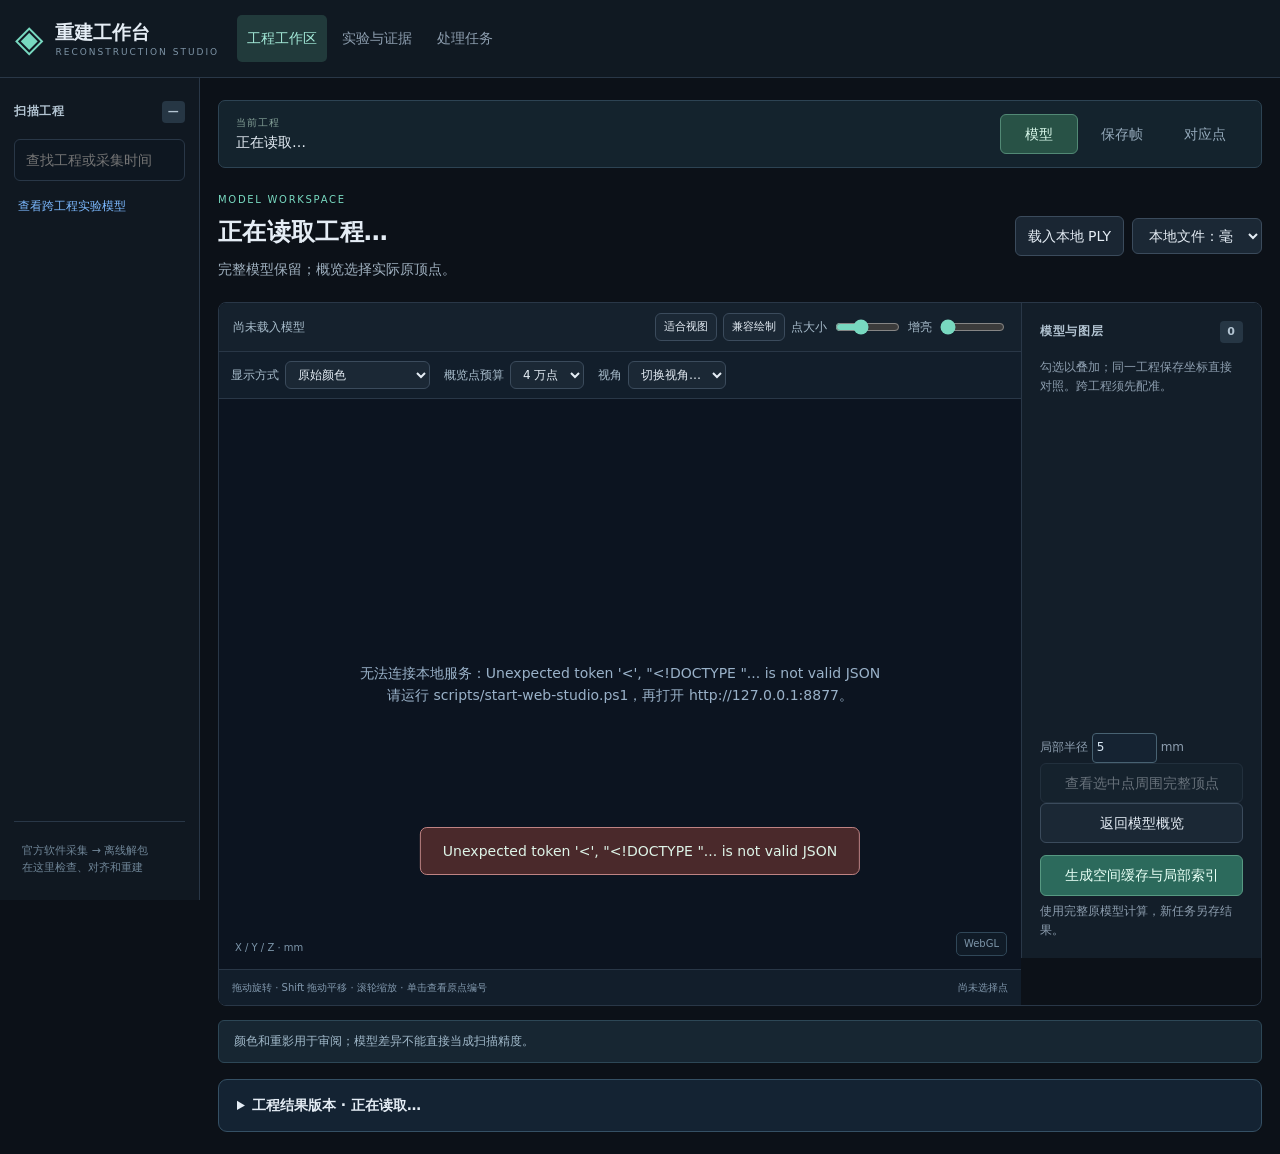
==== commit c3219e82: "Add pinned project result versions with reversible selection history" ====
--- a/web/studio/index.html
+++ b/web/studio/index.html
@@ -15,12 +15,21 @@
 <div id="viewerHost" class="viewer-host"><canvas id="modelCanvas" aria-label="三维点云视图"></canvas><div class="view-empty" id="viewMessage">正在加载真实点云…</div><span class="axis-label">X / Y / Z · mm</span><span class="renderer-badge" id="rendererBadge"></span></div><div class="viewport-footer"><span>拖动旋转 · Shift 拖动平移 · 滚轮缩放 · 单击查看原点编号</span><span id="pickedPoint">尚未选择点</span></div></div>
 <aside class="inspector"><div class="section-label">模型与图层 <span id="modelCount">0</span></div><p class="subtle small">勾选以叠加；同一工程保存坐标直接对照。跨工程须先配准。</p><div id="modelList"></div><div class="inspector-bottom"><label class="small subtle">局部半径 <input id="regionRadius" type="number" min=".1" max="50" step=".5" value="5" style="width:65px;background:#152332;color:#d9e8f4;border:1px solid #486272;border-radius:4px;padding:4px"> mm</label><button id="focusRegion" class="full" disabled>查看选中点周围完整顶点</button><button id="backOverview" class="full">返回模型概览</button><button id="buildCache" class="primary full" style="margin-top:12px">生成空间缓存与局部索引</button><p class="subtle small">使用完整原模型计算，新任务另存结果。</p></div></aside></div>
 <div id="modelNotice" class="notice">颜色和重影用于审阅；模型差异不能直接当成扫描精度。</div>
+<details id="projectHistory" class="project-history"><summary>工程结果版本 · <span id="historyActive">正在读取…</span></summary><p id="historyStatus" role="status"></p><p class="small subtle">先保存当前模型作为起点，再登记处理候选。撤销与重做切换活动模型版本，原扫描、原位姿和处理结果保留。</p><div class="history-fields"><label>新版本名称<input id="historyLabel" maxlength="200" placeholder="例如：原位姿起点 / 片段校正候选"></label><label>本次决定说明<textarea id="historyDecision" rows="2" maxlength="4000" placeholder="为什么保留这些模型；尚未解决的问题"></textarea></label></div><div class="history-actions"><button id="historySave" class="primary" disabled>保存当前模型组合为版本</button><button id="historyUndo" disabled>撤销版本切换</button><button id="historyRedo" disabled>重做版本切换</button><button id="historyRefresh" disabled>刷新版本记录</button></div><div class="history-restore"><select id="historyVersion" aria-label="已保存工程版本"></select><button id="historyRestore" disabled>切换到此版本</button></div><pre id="historyVersionInfo" class="small"></pre><details><summary>最近的版本操作</summary><ol id="historyEvents" class="small"></ol></details></details>
 </section>
 <section id="frames" class="tab"><div class="page-heading"><div><div class="eyebrow">SAVED DEPTH & POSE</div><h1>原始帧回放</h1><p>按保存记录序列回放，查看深度反投影和保存位姿；不假定真实采集时间。</p></div></div><div class="frame-controls"><button id="playFrame" class="primary">开始回放</button><button id="previousFrame">上一帧</button><input id="frameSlider" type="range" min="0" max="0" value="0" aria-label="保存帧序号"><button id="nextFrame">下一帧</button><span id="frameLabel">—</span></div><div class="frame-layout"><div class="viewport-wrap"><div class="viewer-host frame-host"><canvas id="frameCanvas" aria-label="逐帧点云"></canvas><span class="renderer-badge" id="frameRenderer"></span></div><div class="viewport-footer" id="frameInfo">选择一份有深度的工程。</div></div><aside class="inspector"><div class="section-label">保存深度</div><img id="depthImage" alt="当前保存深度图" class="depth-image"><p id="frameFacts" class="small subtle"></p><div class="notice small">每次最多显示25,000个实际深度像素。回放速度是界面设置，与扫描时帧率无关。</div></aside></div></section>
-<section id="alignment" class="tab"><div class="page-heading"><div><div class="eyebrow">CORRESPONDENCE & ALIGNMENT</div><h1>对应点配准</h1><p>在同一工作区选择两份模型、确定同一物理位置、核对并保存结果。</p></div><div class="actions"><label class="button secondary">载入选点 JSON<input id="alignmentUpload" type="file" accept=".json,application/json" hidden></label></div></div><div class="pair-builder"><label>固定模型<select id="pairTarget" aria-label="固定模型"></select></label><label>移动模型<select id="pairSource" aria-label="移动模型"></select></label><button id="createWorkbench" class="primary">建立对应点工作区</button></div><details class="saved-workbenches"><summary>已保存任务与研究候选</summary><div class="alignment-controls"><label>对应点任务 <select id="workbenchSelect" aria-label="片段对应点工作台"></select></label><a id="workbenchExternal" class="button secondary" target="_blank" rel="noopener">独立打开 ↗</a></div></details><div id="workbenchFiles" class="file-strip"></div><iframe id="workbenchFrame" title="片段对应点工作台" class="workbench-frame"></iframe><div class="notice">对齐结果另存为新模型。接回任意片段的原帧重融合仍需明确每帧归属；同一对象的几何对应须人工判断。</div></section>
+<section id="alignment" class="tab"><div class="page-heading"><div><div class="eyebrow">CORRESPONDENCE & ALIGNMENT</div><h1>对应点配准</h1><p>在同一工作区选择两份模型、确定同一物理位置、核对并保存结果。</p></div><div class="actions"><label class="button secondary">载入选点 JSON<input id="alignmentUpload" type="file" accept=".json,application/json" hidden></label></div></div><div class="pair-builder"><label>固定模型<select id="pairTarget" aria-label="固定模型"></select></label><label>移动模型<select id="pairSource" aria-label="移动模型"></select></label><button id="createWorkbench" class="primary">建立对应点工作区</button></div><details class="saved-workbenches"><summary>已保存任务与研究候选</summary><div class="alignment-controls"><label>对应点任务 <select id="workbenchSelect" aria-label="片段对应点工作台"></select></label><a id="workbenchExternal" class="button secondary" target="_blank" rel="noopener">独立打开 ↗</a></div></details><details id="fragmentEditor" class="fragment-editor"><summary>下一步：绑定原帧并重融合</summary><p id="fragmentStatus" role="status">选择一份工程读取已核验对齐。</p>
+<div class="fragment-selectors"><label>已核验对齐<select id="fragmentAlignment" aria-label="已核验对齐结果"></select></label><label>选定候选<select id="fragmentCandidate" aria-label="重融合候选"></select></label></div><p id="fragmentModels" class="small fragment-models"></p>
+<div class="fragment-selectors"><label>先前记录的归属<select id="fragmentPreset" aria-label="已记录帧归属"></select></label><button id="fragmentApplyPreset" type="button" disabled>载入归属与选区</button></div>
+<label class="small">选择方式 <select id="fragmentMode"><option value="ordinal_1based">保存记录序号（从1开始）</option><option value="frame_id">原帧编号（可包含0）</option></select></label><p class="small subtle">填写逗号或范围，如1-31,40；核验会列出实际原帧编号。同一原帧只归属一个片段。</p>
+<div class="fragment-columns"><label>固定片段的帧<textarea id="fragmentTargetFrames" rows="2" placeholder="例如1-31"></textarea></label><label>移动片段的帧<textarea id="fragmentSourceFrames" rows="2" placeholder="例如32-114"></textarea></label><label>固定片段的归属与保存坐标依据<textarea id="fragmentTargetBasis" rows="3" placeholder="说明模型由哪些原帧生成，以及为何保留原保存扫描毫米坐标"></textarea></label><label>移动片段的归属与保存坐标依据<textarea id="fragmentSourceBasis" rows="3" placeholder="不能仅由PLY外形推断帧归属；写明生成记录或人工判断依据"></textarea></label></div>
+<fieldset class="fragment-roi"><legend>原保存坐标选区（mm，可全部留空）</legend><span>最小 XYZ</span><input id="fragmentRoi0" type="number" step="any" aria-label="选区最小X"><input id="fragmentRoi1" type="number" step="any" aria-label="选区最小Y"><input id="fragmentRoi2" type="number" step="any" aria-label="选区最小Z"><span>最大 XYZ</span><input id="fragmentRoi3" type="number" step="any" aria-label="选区最大X"><input id="fragmentRoi4" type="number" step="any" aria-label="选区最大Y"><input id="fragmentRoi5" type="number" step="any" aria-label="选区最大Z"></fieldset>
+<label>本次选择说明<textarea id="fragmentDecision" rows="2" placeholder="为什么采用这个对齐候选和这批帧；记录未解决的问题"></textarea></label><label class="fragment-confirm"><input id="fragmentCoordinate" type="checkbox">两模型均使用原保存扫描毫米坐标，以上依据及帧归属已核对</label>
+<div class="fragment-actions"><button id="fragmentPreview" type="button" disabled>核验原帧与输入版本</button><button id="fragmentRun" type="button" class="primary" disabled>按此核验运行两组重融合</button></div><div id="fragmentReview" class="notice fragment-review">输入更改后需要重新核验，执行只使用已核验的那个版本。</div>
+<details class="fragment-frame-list"><summary id="fragmentFrameCount">原帧记录与文件存在性</summary><div><table><thead><tr><th>保存序号</th><th>原帧编号</th><th>深度文件</th><th>优化位姿</th></tr></thead><tbody id="fragmentFrameRows"></tbody></table></div></details><p class="small subtle">当前处理同一工程的两个显式片段，要求优化位姿；两组复用原ROI像素。处理完成不单独证明物理精度改善，可在步骤之间取消。</p></details><div id="workbenchFiles" class="file-strip"></div><iframe id="workbenchFrame" title="片段对应点工作台" class="workbench-frame"></iframe><div class="notice">对齐结果另存为新模型。接回任意片段的原帧重融合仍需明确每帧归属；同一对象的几何对应须人工判断。</div></section>
 <section id="experiments" class="tab"><div class="page-heading"><div><div class="eyebrow">EXPERIMENT GALLERY</div><h1>已实现与已尝试的重建方法</h1><p>保留有效候选、失败尝试和证据。每张卡可打开真实结果、三维审阅与研究记录。</p></div><input id="experimentSearch" type="search" placeholder="搜索：融合、颜色、失败、转轴…" aria-label="查找实验"></div><div id="experimentGrid" class="experiment-grid"></div><div id="artifactPanel" class="artifact-panel" hidden><div><b id="artifactTitle"></b><button id="closeArtifact">关闭</button><a id="artifactExternal" target="_blank" rel="noopener">独立打开 ↗</a></div><iframe id="artifactFrame" title="实验审阅"></iframe></div></section>
 <section id="workflow" class="tab"><div class="page-heading"><div><div class="eyebrow">DATA & REPRODUCIBLE TOOLS</div><h1>数据规模与处理任务</h1><p>固定工具执行、独立输出、日志与版本记录。Agent 服务尚未接入。</p></div><button id="refreshCatalog">刷新目录</button></div><div id="stats" class="stats"></div><div class="workflow-columns"><div><h2>已有结果与工作流</h2><div id="reportList" class="report-list"></div><img class="memory-chart" src="/reports/pointcloud-scale-20261019/memory-budget.png" alt="原始观测展开后的内存估算"></div><div><h2>当前会话任务</h2><div id="jobList"><p class="subtle">尚无任务。可在模型空间构建缓存，或在对应点页核对选点 JSON。</p></div><p class="small subtle">空间工具按步骤取消；单次对应点核对完成后才返回。所有结果保存在 reports/web-studio/runs。</p></div></div></section>
 <div id="toast" role="status" aria-live="polite"></div>
 </main></div>
-<script src="/web/landmark-workbench/registration_math.js"></script><script src="/web/landmark-workbench/point_raster.js"></script><script src="/web/studio/point_viewer.js"></script><script src="/web/studio/ply_reader.js"></script><script src="/web/studio/app.js"></script>
+<script src="/web/landmark-workbench/registration_math.js"></script><script src="/web/landmark-workbench/point_raster.js"></script><script src="/web/studio/point_viewer.js"></script><script src="/web/studio/ply_reader.js"></script><script src="/web/studio/fragment_editor.js"></script><script src="/web/studio/project_history.js"></script><script src="/web/studio/app.js"></script>
 </body></html>
--- a/web/studio/style.css
+++ b/web/studio/style.css
@@ -1,6 +1,6 @@
 :root{color-scheme:dark;--bg:#0c1118;--surface:#121b25;--panel:#17222e;--line:#293747;--text:#e5edf5;--muted:#8d9eaf;--accent:#78d9c0;--blue:#7cb9ff}*{box-sizing:border-box}body{margin:0;background:var(--bg);color:var(--text);font:14px/1.6 Inter,system-ui,'Microsoft YaHei',sans-serif}button,input,select{font:inherit}button,a.button,label.button{cursor:pointer}button,.button,select{background:#1b2835;color:var(--text);border:1px solid #3b4b5c;padding:8px 12px;border-radius:6px;text-decoration:none;display:inline-block}button:hover,.button:hover{background:#293c4c;border-color:#6b8497}button:disabled{opacity:.4;cursor:wait}input[type=search]{background:#0e1721;color:var(--text);border:1px solid var(--line);padding:9px 11px;border-radius:6px;min-width:0}input[type=range]{accent-color:var(--accent)}a{color:var(--blue);text-decoration:none}a:hover{text-decoration:underline}header{height:78px;border-bottom:1px solid var(--line);display:flex;align-items:center;gap:30px;padding:0 26px;background:#101922}.brand{display:flex;align-items:center;gap:12px;color:var(--text);width:245px;flex-shrink:0;font-size:19px;font-weight:650;line-height:1.5}.brand:hover{text-decoration:none}.brand small{display:block;color:#7d93a5;font-size:9px;letter-spacing:2px;font-weight:500}.brand-icon{font-size:37px;color:var(--accent)}nav{display:flex;gap:5px;flex:1}nav button{background:none;border:0;color:var(--muted);padding:13px 16px;border-radius:5px}nav button.active{background:#213a3b;color:#a4ead9}.local-badge{font-size:12px;color:#99acbb;white-space:nowrap}.local-badge i{display:inline-block;width:6px;height:6px;border-radius:50%;background:var(--accent);margin-right:5px}.app{display:flex;min-height:calc(100vh - 78px)}.projects{width:228px;flex-shrink:0;background:#101821;border-right:1px solid var(--line);padding:23px 14px;display:flex;flex-direction:column;height:calc(100vh - 78px);position:sticky;top:0}.section-label{text-transform:uppercase;letter-spacing:.7px;font-size:12px;font-weight:650;color:#b3c4d2;display:flex;justify-content:space-between;align-items:center}.section-label span{font-size:11px;background:#263644;border-radius:4px;min-width:23px;text-align:center;padding:2px 5px}.projects input{width:100%;margin:16px 0 8px}.text-button{background:none;border:0;color:var(--blue);font-size:12px;text-align:left;padding:8px 4px}.project-list{overflow:auto;flex:1;margin-top:10px}.project-item{display:block;width:100%;text-align:left;background:none;border:1px solid transparent;padding:11px 12px;margin-bottom:5px;border-radius:6px}.project-item.active{background:#1d3439;border-color:#365d59;color:#b0f0dd}.project-item small{display:block;color:var(--muted);font-size:11px;margin-top:3px}.projects footer{padding:20px 8px 0;color:#6f8597;font-size:11px;border-top:1px solid var(--line);margin-top:14px}main{flex:1;min-width:0;padding:25px 28px}.tab{display:none}.tab.active{display:block}.page-heading{display:flex;justify-content:space-between;align-items:center;gap:20px;margin:0 0 22px}.eyebrow{color:var(--accent);font-size:10px;letter-spacing:1.7px;margin-bottom:5px}h1{font-size:24px;letter-spacing:.3px;margin:0;font-weight:600}h2{font-size:16px;font-weight:600;margin:26px 0 16px}p{margin:6px 0 0;color:#a0b1c0}.actions{display:flex;gap:8px;align-items:center}.primary{background:#2c6a5c;border-color:#579982;color:#e7fff5}.primary:hover{background:#357e6b}.secondary{background:#1a2633}.small{font-size:12px}.subtle{color:var(--muted)}.full{width:100%}.model-layout,.frame-layout{display:grid;grid-template-columns:minmax(0,1fr) 282px;border:1px solid var(--line);border-radius:8px;overflow:hidden}.viewport-wrap{min-width:0;background:#0c1420}.viewport-toolbar{height:49px;background:#15212d;display:flex;align-items:center;justify-content:space-between;padding:0 14px;gap:10px;border-bottom:1px solid var(--line);font-size:12px;color:#a9becd}.viewport-toolbar>div{display:flex;gap:6px;align-items:center}.viewport-toolbar button{padding:4px 8px;font-size:11px}.viewport-toolbar label{display:flex;gap:6px;align-items:center}.viewport-toolbar input{width:65px}.viewer-host{height:calc(100vh - 330px);min-height:420px;position:relative;overflow:hidden;background:radial-gradient(ellipse at center,#1c2c3b,#0b121b)}.viewer-host canvas{display:block;width:100%;height:100%;touch-action:none}.axis-label,.renderer-badge{position:absolute;bottom:13px;font-size:10px;color:#7c95a9;pointer-events:none}.axis-label{left:16px}.renderer-badge{right:14px;border:1px solid #304758;border-radius:5px;padding:3px 7px;background:#101b27}.viewport-footer{min-height:36px;background:#121e2b;border-top:1px solid var(--line);display:flex;justify-content:space-between;align-items:center;padding:7px 13px;gap:12px;color:#8299ae;font-size:10px}.view-empty{position:absolute;inset:0;display:grid;place-items:center;color:#9ab2c9;pointer-events:none;white-space:pre-line;text-align:center}.view-empty[hidden]{display:none}.inspector{padding:18px;background:#131e29;border-left:1px solid var(--line);max-height:calc(100vh - 245px);overflow:auto;display:flex;flex-direction:column;gap:9px}.model-item{padding:12px 10px;border:1px solid var(--line);border-radius:6px;background:#182532;margin-top:3px;overflow-wrap:anywhere}.model-item label{display:flex;align-items:flex-start;gap:8px;cursor:pointer;line-height:1.45;font-size:12px}.model-item input{accent-color:var(--accent);margin-top:4px}.model-item small{display:block;color:#8da5b7;margin:6px 0 0 24px;font-size:10px}.role{color:#80d5bc}.inspector-bottom{margin-top:auto;padding-top:25px}.notice{background:#172632;border:1px solid #2d4756;border-radius:6px;color:#a1b9ca;padding:11px 15px;margin-top:14px;font-size:12px}.frame-controls{display:flex;align-items:center;gap:10px;margin-bottom:18px}.frame-controls input{flex:1}.frame-controls span{min-width:90px}.frame-host{height:calc(100vh - 320px)}.depth-image{display:block;width:100%;border-radius:5px;background:#0c1420;min-height:140px}.alignment-controls{display:flex;gap:12px;align-items:center;margin-bottom:13px}.alignment-controls select{min-width:270px;margin-left:10px}.file-strip{padding:10px 14px;font-size:11px;background:#17222e;border:1px solid var(--line);border-bottom:0;color:#9cb4c7;overflow-wrap:anywhere}.workbench-frame{width:100%;height:740px;border:1px solid var(--line);background:#0c1420;border-radius:0 0 7px 7px}.experiment-grid{display:grid;grid-template-columns:repeat(auto-fill,minmax(300px,1fr));gap:18px}.experiment-card{background:#141f2b;border:1px solid var(--line);border-radius:8px;overflow:hidden;display:flex;flex-direction:column}.experiment-card img{width:100%;height:190px;object-fit:contain;background:#17212e;border-bottom:1px solid var(--line)}.experiment-card .card-body{padding:18px;flex:1}.experiment-card h2{margin:0 0 7px;font-size:16px}.experiment-card .links{display:flex;gap:7px;flex-wrap:wrap;margin-top:14px}.experiment-card button,.experiment-card a.button{font-size:11px;padding:6px 9px}.experiment-card select{margin-top:10px;width:100%;font-size:11px}.artifact-panel{position:fixed;inset:90px 30px 25px 245px;z-index:20;background:var(--panel);border:1px solid #55738d;border-radius:8px;box-shadow:0 0 0 100vw #0009;display:flex;flex-direction:column}.artifact-panel[hidden]{display:none}.artifact-panel>div{padding:12px 18px;display:flex;gap:15px;align-items:center}.artifact-panel b{flex:1}.artifact-panel iframe{width:100%;height:100%;border:0}.stats{display:grid;grid-template-columns:repeat(4,minmax(0,1fr));gap:15px}.stat{padding:21px 24px;background:#16232f;border:1px solid var(--line);border-radius:7px}.stat b{display:block;font-size:28px;color:#9ee5cf;font-weight:500}.stat small{color:#93aabc}.workflow-columns{display:grid;grid-template-columns:1fr 1fr;gap:30px}.report-list{display:grid;gap:10px}.report-list a{padding:14px 17px;background:#172531;border:1px solid var(--line);border-radius:6px}.memory-chart{width:100%;margin-top:25px;border-radius:6px}.job{background:#17232f;border:1px solid var(--line);padding:17px;border-radius:7px;margin-bottom:12px}.job pre{white-space:pre-wrap;max-height:300px;overflow:auto;font-size:11px;color:#9db8cc;background:#0c1520;padding:12px}.job-head{display:flex;gap:10px;align-items:center}.job-head b{flex:1}.status-completed{color:#8addb9}.status-failed{color:#ef9e95}#toast{position:fixed;bottom:25px;left:50%;transform:translateX(-50%);padding:12px 22px;background:#254839;border:1px solid #7bb69d;color:#def4e8;border-radius:7px;max-width:750px;display:none;z-index:50;white-space:pre-line}#toast.error{background:#4a292b;border-color:#bf8383}@media(max-width:1300px){header{gap:12px;padding:0 15px}.brand{width:210px}nav button{padding:12px 10px}.projects{width:200px}main{padding:22px 18px}.model-layout,.frame-layout{grid-template-columns:minmax(0,1fr) 240px}.local-badge{display:none}.actions select{max-width:130px}}@media(max-width:980px){header{height:auto;flex-wrap:wrap;padding:15px}nav{overflow:auto}.app{display:block}.projects{width:100%;height:auto;position:static;padding:12px}.projects input{width:260px}.project-list{display:flex;max-height:120px}.project-item{width:180px;flex-shrink:0}.projects footer{display:none}.model-layout,.frame-layout{grid-template-columns:1fr}.inspector{max-height:350px;border-left:0;border-top:1px solid var(--line)}.viewer-host{height:500px}.page-heading{flex-wrap:wrap}.workflow-columns{grid-template-columns:1fr}.artifact-panel{inset:20px}.stats{grid-template-columns:1fr 1fr}.alignment-controls{flex-wrap:wrap}}
-.workspace-context{display:flex;justify-content:space-between;align-items:center;padding:13px 17px;margin-bottom:24px;border:1px solid #2d4353;border-radius:7px;background:#14232d;gap:15px}.workspace-context[hidden]{display:none}.workspace-context small{display:block;font-size:10px;color:#85a198;letter-spacing:1px}.workspace-context strong{font-size:14px;font-weight:500}.mode-tabs{display:flex;gap:5px}.mode-tabs button{border-color:transparent;background:transparent;color:#94a9ba;min-width:78px}.mode-tabs button.active{background:#285246;border-color:#528975;color:#d7f7e9}.pair-builder{display:flex;align-items:flex-end;gap:12px;margin-bottom:15px;padding:16px;background:#15242f;border:1px solid #304454;border-radius:6px}.pair-builder label{flex:1;min-width:0;font-size:12px;color:#9bb3c4}.pair-builder select{display:block;width:100%;margin-top:5px}.saved-workbenches{margin-bottom:14px;color:#91aabc;font-size:12px}.saved-workbenches summary{cursor:pointer}.saved-workbenches .alignment-controls{margin-top:12px}.error-notice{color:#f4c1bd;background:#462d32;border-color:#9e656b;margin:0 0 16px}.error-notice[hidden]{display:none}@media(max-width:980px){.workspace-context,.pair-builder{flex-wrap:wrap}.pair-builder label{flex-basis:40%}.mode-tabs{width:100%}}
-.advanced-views{margin-top:12px;color:#8eaabd;font-size:11px}.advanced-views summary{cursor:pointer}
+.workspace-context{display:flex;justify-content:space-between;align-items:center;padding:13px 17px;margin-bottom:24px;border:1px solid #2d4353;border-radius:7px;background:#14232d;gap:15px}.workspace-context[hidden]{display:none}.workspace-context small{display:block;font-size:10px;color:#85a198;letter-spacing:1px}.workspace-context strong{font-size:14px;font-weight:500}.mode-tabs{display:flex;gap:5px}.mode-tabs button{border-color:transparent;background:transparent;color:#94a9ba;min-width:78px}.mode-tabs button.active{background:#285246;border-color:#528975;color:#d7f7e9}.pair-builder{display:flex;align-items:flex-end;gap:12px;margin-bottom:15px;padding:16px;background:#15242f;border:1px solid #304454;border-radius:6px}.pair-builder label{flex:1;min-width:0;font-size:12px;color:#9bb3c4}.pair-builder select{display:block;width:100%;margin-top:5px}.saved-workbenches{margin-bottom:14px;color:#91aabc;font-size:12px}.saved-workbenches summary{cursor:pointer}.saved-workbenches .alignment-controls{margin-top:12px}.error-notice{color:#f4c1bd;background:#462d32;border-color:#9e656b;margin:0 0 16px}.error-notice[hidden]{display:none}@media(max-width:980px){.workspace-context,.pair-builder{flex-wrap:wrap}.pair-builder label{flex-basis:40%}.mode-tabs{width:100%}}
+.advanced-views{margin-top:12px;color:#8eaabd;font-size:11px}.advanced-views summary{cursor:pointer}
 .display-options{display:flex;flex-wrap:wrap;align-items:center;gap:8px 14px;padding:9px 12px;background:#121e2b;border-bottom:1px solid var(--line);color:#a9becd;font-size:12px}
 .display-options label{display:flex;align-items:center;gap:6px;white-space:nowrap;min-width:0}
 .display-options select{padding:5px 8px;font-size:12px;min-width:0;max-width:100%}
@@ -42,3 +42,7 @@
   .alignment-controls select{display:block;min-width:0;width:100%;margin:5px 0 0}
   .experiment-grid{grid-template-columns:minmax(0,1fr)}
 }
+
+.fragment-editor{margin:14px 0 18px;padding:16px;background:#14232f;border:1px solid #345565;border-radius:7px}.fragment-editor>summary{cursor:pointer;color:#b6e6d5;font-size:15px;font-weight:600}.fragment-editor label{display:block;color:#b8cbdc;font-size:12px}.fragment-editor textarea,.fragment-editor input[type=number]{width:100%;background:#0d1823;color:#dceaf6;border:1px solid #42596e;border-radius:5px;padding:8px;font:inherit}.fragment-editor textarea{display:block;margin:5px 0 12px;resize:vertical}.fragment-selectors{display:flex;gap:12px;align-items:flex-end;margin:14px 0}.fragment-selectors label{flex:1;min-width:0}.fragment-selectors select{width:100%;display:block;margin-top:5px}.fragment-columns{display:grid;grid-template-columns:1fr 1fr;gap:0 14px;margin-top:12px}.fragment-roi{display:grid;grid-template-columns:auto repeat(3,minmax(0,1fr));gap:9px;border:1px solid #344e63;border-radius:6px;margin:4px 0 15px;font-size:12px}.fragment-roi legend{color:#9eb9cc}.fragment-roi span{align-self:center;white-space:nowrap}.fragment-confirm{margin:12px 0}.fragment-confirm input{accent-color:var(--accent)}.fragment-actions{display:flex;gap:12px;flex-wrap:wrap}.fragment-review,.fragment-models{white-space:pre-wrap;overflow-wrap:anywhere}.fragment-frame-list{margin-top:14px;color:#92b1c7;font-size:12px}.fragment-frame-list summary{cursor:pointer}.fragment-frame-list>div{max-height:260px;overflow:auto;margin-top:8px}.fragment-frame-list table{width:100%;border-collapse:collapse;font-variant-numeric:tabular-nums}.fragment-frame-list th,.fragment-frame-list td{text-align:left;padding:6px 10px;border-bottom:1px solid #294354}@media(max-width:700px){.fragment-columns{grid-template-columns:1fr}.fragment-selectors{flex-wrap:wrap}.fragment-selectors label{flex-basis:100%}.fragment-roi{grid-template-columns:repeat(3,minmax(0,1fr))}.fragment-roi span{grid-column:1/-1}.fragment-actions button{width:100%}}
+
+.project-history{margin-top:16px;padding:14px 18px;background:#142333;border:1px solid #355064;border-radius:9px}.project-history>summary{cursor:pointer;font-weight:600}.history-fields{display:grid;grid-template-columns:minmax(180px,1fr) minmax(220px,2fr);gap:14px}.history-fields label{display:grid;gap:5px}.history-fields input,.history-fields textarea,.history-restore select{background:#101b29;color:inherit;border:1px solid #486272;border-radius:5px;padding:8px;font:inherit;width:100%;min-width:0}.history-actions,.history-restore{display:flex;flex-wrap:wrap;gap:8px;margin-top:12px}.history-restore select{flex:1;max-width:760px}.project-history pre{white-space:pre-wrap;overflow-wrap:anywhere;color:#b4cadb}.project-history ol{overflow-wrap:anywhere;max-height:180px;overflow:auto}@media(max-width:680px){.history-fields{grid-template-columns:1fr}.history-actions button{flex:1}.history-restore{display:block}.history-restore button{margin-top:8px}}
